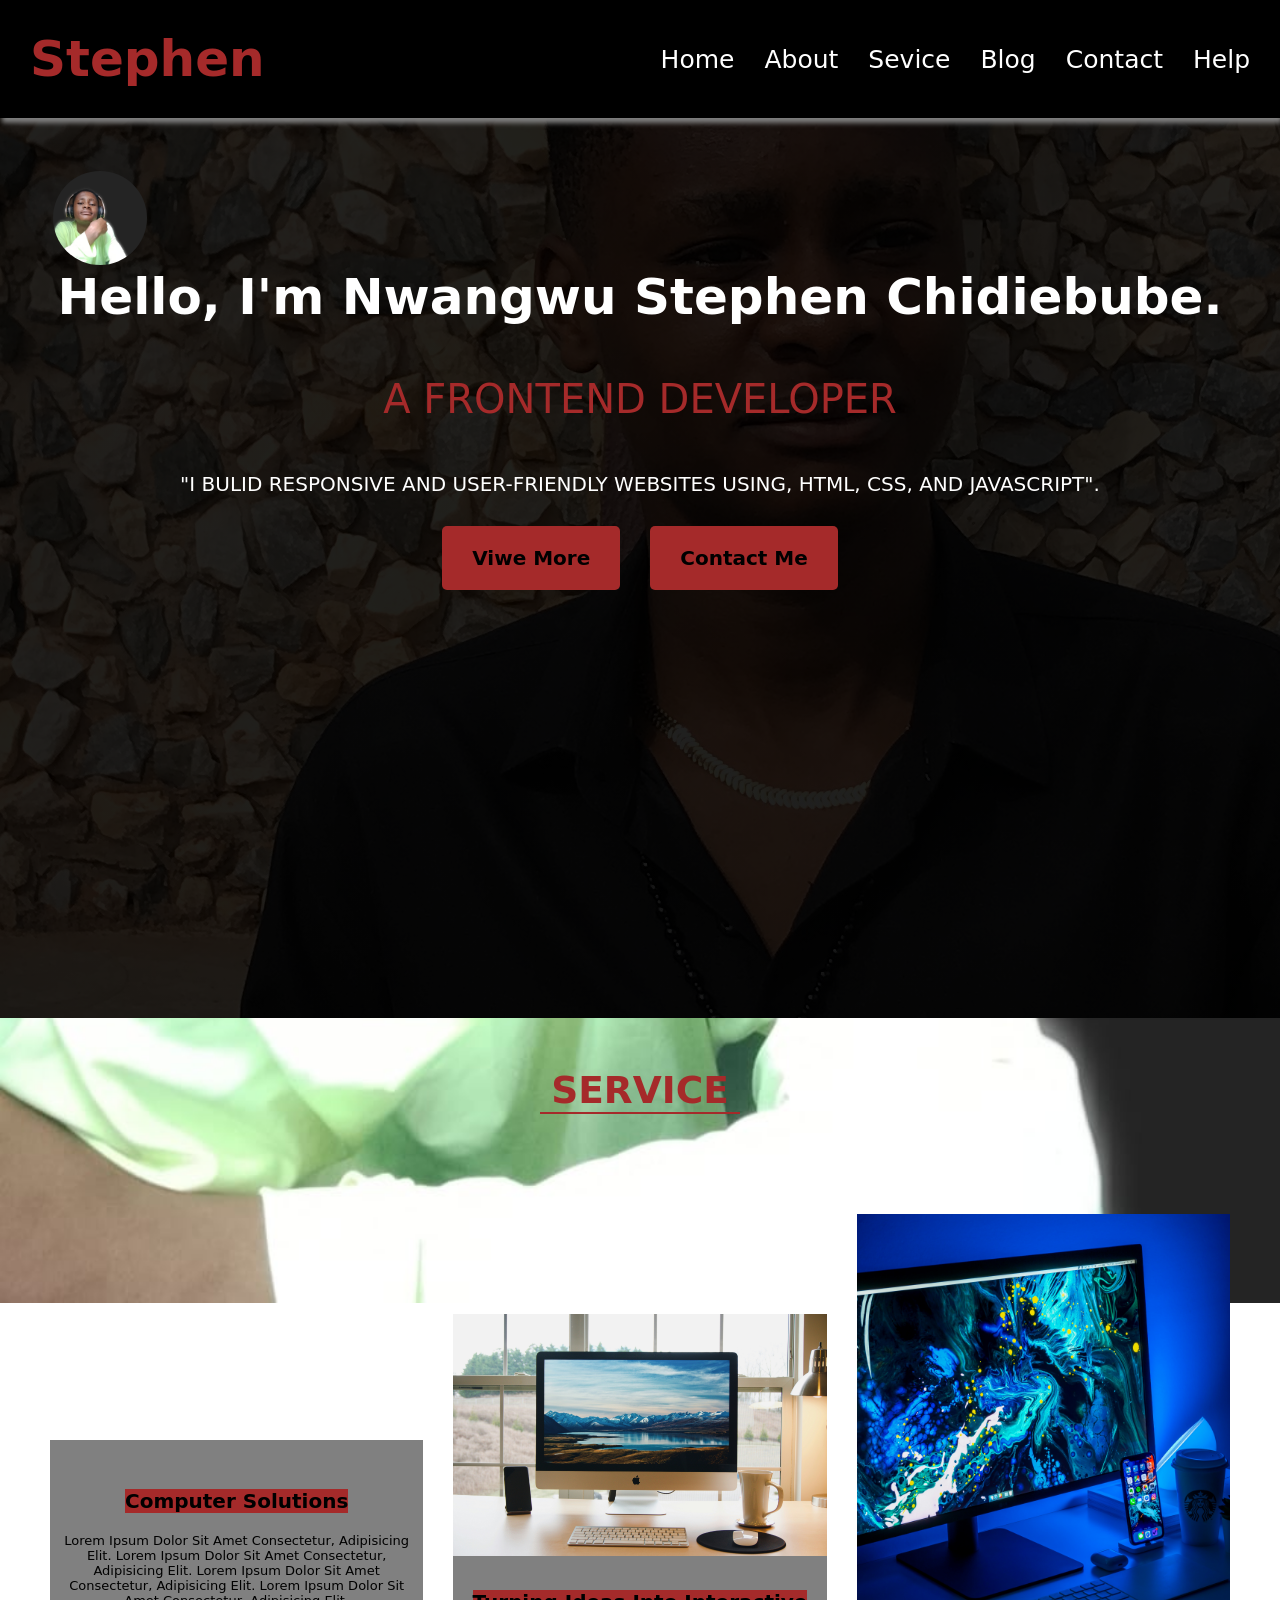
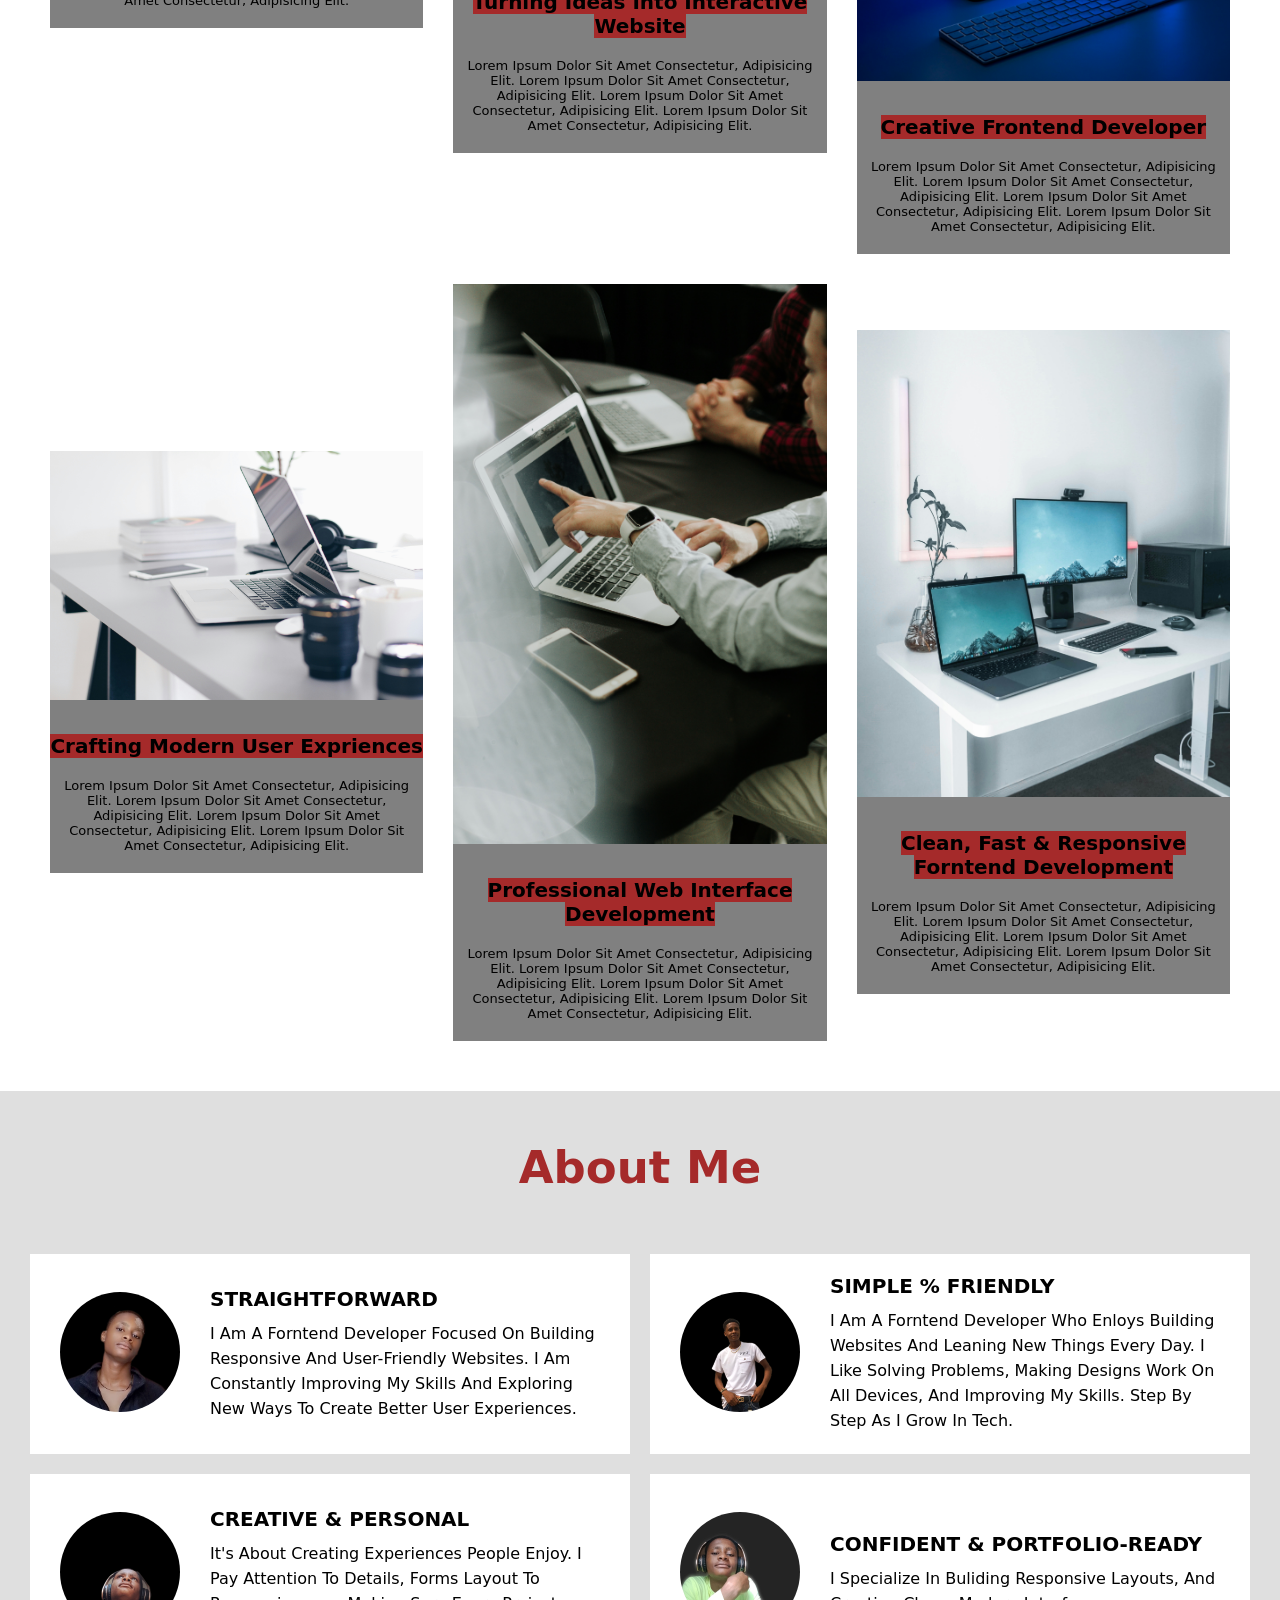
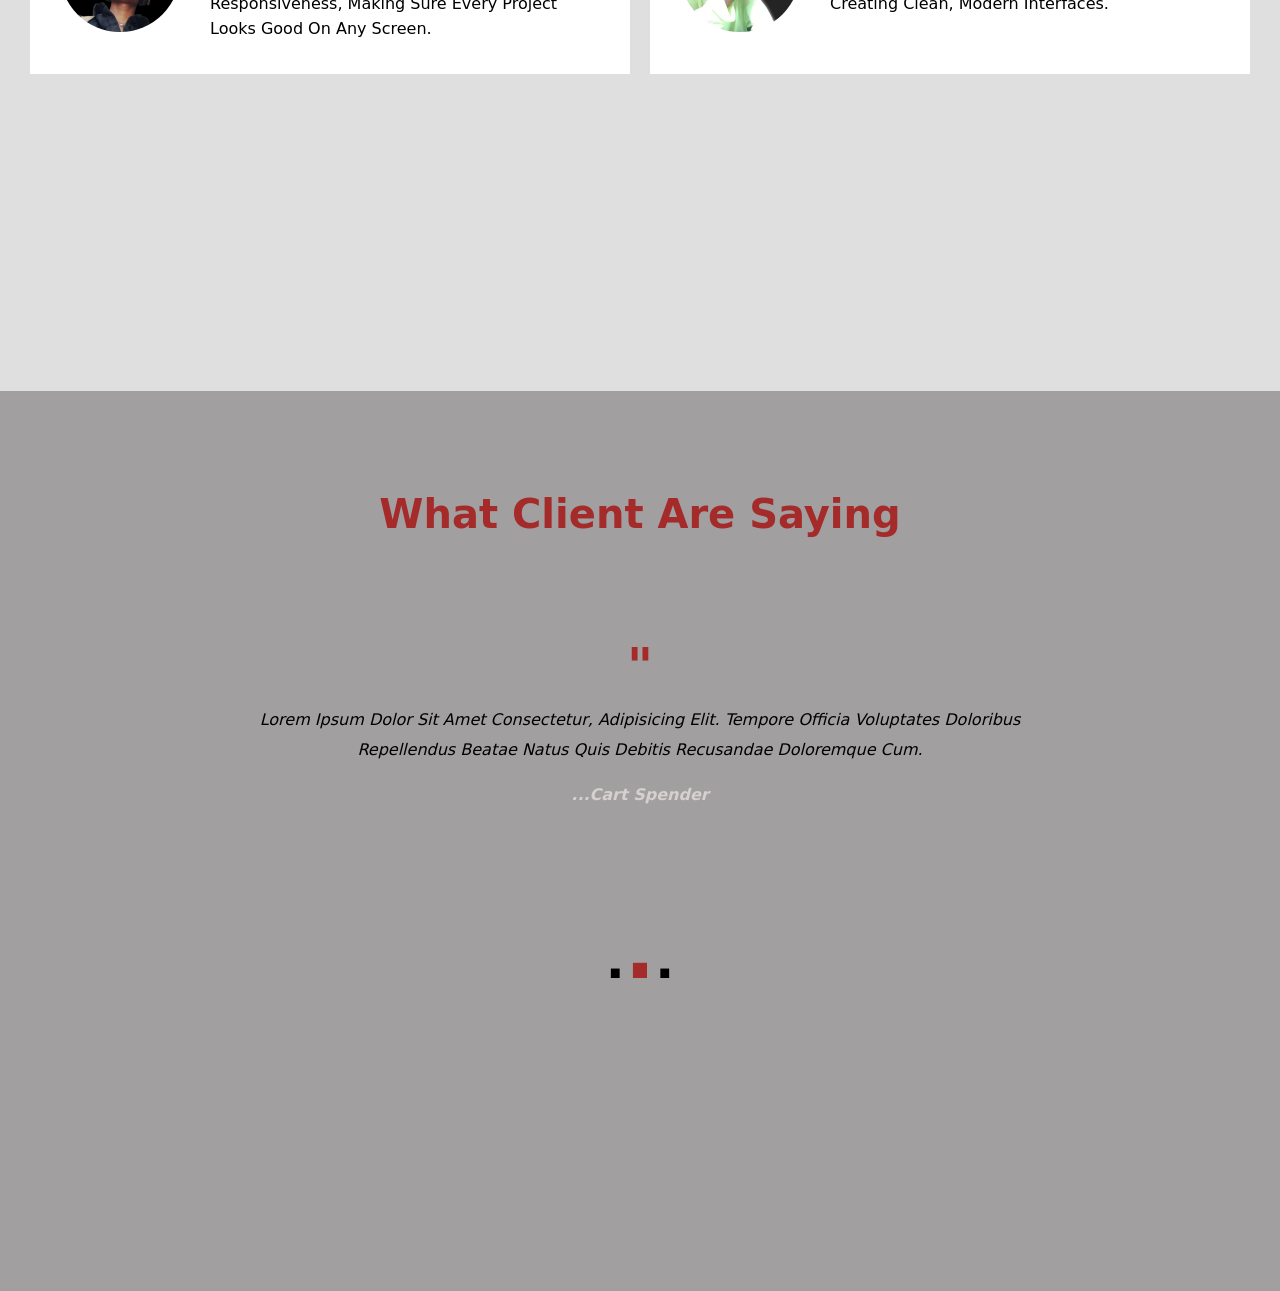
==== index.html @ 54bc444f "Add files via upload" ====
<!DOCTYPE html>
<html lang="en">

<head>
    <meta charset="UTF-8">
    <meta name="viewport" content="width=device-width, initial-scale=1.0">
    <title>My Portfolio</title>
    <link rel="stylesheet" href="style.css">
    <link rel="stylesheet" href="https://cdnjs.cloudflare.com/ajax/libs/font-awesome/7.0.1/css/all.min.css" />
    <link rel="shortcut icon" href="files/pierre-bamin-YL3C6L_7lQQ-unsplash.jpg" type="image/x-icon">
</head>

<body>
    <header class="header">
        <div>
            <h1>stephen</h1>
        </div>

        <nav>
            <ul>
                <li>
                    <a href="#">home</a>
                </li>
                <li>
                    <a href="#">about</a>
                </li>
                <li>
                    <a href="#">sevice</a>
                </li>
                <li>
                    <a href="#">blog</a>
                </li>
                <li>
                    <a href="#">contact</a>
                </li>
                <li>
                    <a href="#">help</a>
                </li>
            </ul>
        </nav>
        <button class="menu"><a href="#">&#9776;</a></button>
    </header>

    <section class="top-page">
        <div class="about">
            <div class="circle">
                <img src="files/my picture.jpeg" alt="">
            </div>
            <h1>hello, i'm nwangwu stephen chidiebube.</h1>
            <h2>a frontend developer</h2>
            <p>"i bulid responsive and user-friendly websites using,
                html, css, and javascript".
            </p>
            <div class="viwes">
                <div>
                    <a href="#">viwe more</a>
                </div>

                <div>
                    <a href="#">contact me</a>
                </div>
            </div>
        </div>
    </section>

    <section class="service">
        <div class="service-head">
            <h2>service</h2>
            <div class="hor"></div>
        </div>

        <div class="service-details">
            <div class="full-details">
                <div>
                    <img src="files/computer-1.jpg" alt="">
                </div>

                <div class="bnt">
                    <div class="service-text">
                        <div>
                            <h1>
                                <mark>computer solutions</mark>
                            </h1>
                            <p>Lorem ipsum dolor sit amet consectetur, adipisicing elit.
                                Lorem ipsum dolor sit amet consectetur, adipisicing elit.
                                Lorem ipsum dolor sit amet consectetur, adipisicing elit.
                                Lorem ipsum dolor sit amet consectetur, adipisicing elit.
                            </p>
                        </div>
                    </div>
                </div>
            </div>


            <div class="full-details">
                <div>
                    <img src="files/computer-2.jpg" alt="">
                </div>

                <div class="bnt">
                    <div class="service-text">
                        <div>
                            <h1>
                                <mark>turning ideas into interactive website</mark>
                            </h1>
                            <p>Lorem ipsum dolor sit amet consectetur, adipisicing elit.
                                Lorem ipsum dolor sit amet consectetur, adipisicing elit.
                                Lorem ipsum dolor sit amet consectetur, adipisicing elit.
                                Lorem ipsum dolor sit amet consectetur, adipisicing elit.
                            </p>
                        </div>
                    </div>
                </div>
            </div>

            <div class="full-details">
                <div>
                    <img src="files/computer-3.jpg" alt="">
                </div>

                <div class="bnt">

                    <div class="service-text">
                        <div>
                            <h1>
                                <mark>creative frontend developer</mark>
                            </h1>
                            <p>Lorem ipsum dolor sit amet consectetur, adipisicing elit.
                                Lorem ipsum dolor sit amet consectetur, adipisicing elit.
                                Lorem ipsum dolor sit amet consectetur, adipisicing elit.
                                Lorem ipsum dolor sit amet consectetur, adipisicing elit.
                            </p>
                        </div>
                    </div>
                </div>
            </div>

            <div class="full-details">
                <div>
                    <img src="files/computer-4.jpg" alt="">
                </div>

                <div class="bnt">

                    <div class="service-text">
                        <div>
                            <h1>
                                <mark>crafting modern user expriences</mark>
                            </h1>
                            <p>Lorem ipsum dolor sit amet consectetur, adipisicing elit.
                                Lorem ipsum dolor sit amet consectetur, adipisicing elit.
                                Lorem ipsum dolor sit amet consectetur, adipisicing elit.
                                Lorem ipsum dolor sit amet consectetur, adipisicing elit.
                            </p>
                        </div>
                    </div>
                </div>
            </div>

            <div class="full-details">
                <div>
                    <img src="files/computer-5.jpg" alt="">
                </div>

                <div class="bnt">

                    <div class="service-text">
                        <div>
                            <h1>
                                <mark>professional web interface development</mark>
                            </h1>
                            <p>Lorem ipsum dolor sit amet consectetur, adipisicing elit.
                                Lorem ipsum dolor sit amet consectetur, adipisicing elit.
                                Lorem ipsum dolor sit amet consectetur, adipisicing elit.
                                Lorem ipsum dolor sit amet consectetur, adipisicing elit.
                            </p>
                        </div>
                    </div>
                </div>
            </div>

            <div class="full-details">
                <div>
                    <img src="files/computer-6.jpg" alt="">
                </div>

                <div class="bnt">

                    <div class="service-text">
                        <div>
                            <h1>
                                <mark>clean, fast & responsive forntend development</mark>
                            </h1>
                            <p>Lorem ipsum dolor sit amet consectetur, adipisicing elit.
                                Lorem ipsum dolor sit amet consectetur, adipisicing elit.
                                Lorem ipsum dolor sit amet consectetur, adipisicing elit.
                                Lorem ipsum dolor sit amet consectetur, adipisicing elit.
                            </p>
                        </div>
                    </div>
                </div>
            </div>




        </div>
    </section>

    <section class="about-me">
        <div class="abouts">
            <h1>about me</h1>
        </div>

        <div class="ab">
            <div class="item">
                <div>
                    <img src="files/1.jpeg" alt="">
                </div>

                <div>
                    <h1>straightforward</h1>
                    <p>
                        i am a forntend developer focused on building responsive and
                        user-friendly websites. i am constantly improving my skills and
                        exploring new ways to create better user experiences.
                    </p>
                </div>
            </div>
            <div class="item">
                <div>
                    <img src="files/2.jpeg" alt="">
                </div>

                <div>
                    <h1>simple % friendly</h1>
                    <p>
                        i am a forntend developer who enloys building websites and
                        leaning new things every day. i like solving problems, making
                        designs work on all devices, and improving my skills.
                        step by step as i grow in tech.
                    </p>
                </div>
            </div>

            <div class="item">
                <div>
                    <img src="files/3.jpeg" alt="">
                </div>

                <div>
                    <h1>creative & personal</h1>
                    <p>
                        it's about creating experiences people enjoy.
                        i pay attention to details, forms layout to
                        responsiveness, making sure every project looks
                        good on any screen.
                    </p>
                </div>
            </div>
            <div class="item">
                <div>
                    <img src="files/my picture.jpeg" alt="">
                </div>

                <div>
                    <h1>confident & portfolio-ready</h1>
                    <p>
                        i specialize in buliding responsive layouts, and creating clean,
                        modern interfaces.
                    </p>
                </div>
            </div>
        </div>
    </section>

    <section class="client">
        <div class="client-details">
            <h1>what client are saying</h1>
            <h2>"</h2>
            <p>
                <i>Lorem ipsum dolor sit amet consectetur, adipisicing elit. Tempore officia voluptates doloribus <br>
                    repellendus beatae natus quis debitis recusandae doloremque cum.</i>
            </p>
            <h4>
                <i>...cart spender</i>
            </h4>
            <h5>.<span>.</span>.</h5>
        </div>
    </section>



</body>

</html>
---- style.css ----
* {
    padding: 0;
    margin: 0;
    box-sizing: border-box;
}

body {
    font-family: system-ui, -apple-system, BlinkMacSystemFont, 'Segoe UI', Roboto, Oxygen, Ubuntu, Cantarell, 'Open Sans', 'Helvetica Neue', sans-serif;
}

a {
    text-decoration: none;
}

.header {
    display: flex;
    justify-content: center;
    justify-content: space-between;
    align-items: center;
    padding: 30px;
    background-color: black;
    color: brown;
    box-shadow: 2px 5px 5px gray;
    position: sticky;
    top: 0;
    left: 0;
    z-index: 1000;
}

.header h1 {
    font-size: 50px;
    text-transform: capitalize;
}

ul {
    list-style: none;
}

nav ul {
    display: flex;
    gap: 30px;
}

ul li a {
    color: white;
    font-size: 25px;
    text-transform: capitalize;
    transition: all 0.5s ease;
}

ul li a:hover {
    color: brown;
}

.menu a {
    color: white;
}

.menu {
    font-size: 30px;
    background-color: brown;
    border: none;
    padding: 10px 10px;
    border-radius: 10px;
    display: none;
}

@media (max-width: 1199px) {
    nav ul {
        display: none;
    }

    .menu {
        display: flex;
    }
}

/* main-section */
.top-page {
    background-image: linear-gradient(rgba(0, 0, 0, 0.87), rgba(0, 0, 0, 0.877)), url("files/IMG_4214.JPG");
    background-repeat: no-repeat;
    background-position: center;
    width: 100%;
    min-height: 100vh;
}

.about {
    color: white;
    text-transform: capitalize;
    text-align: center;
    padding: 50px;
}

.about img {
    width: 100%;
    height: 100%;
    border-radius: 50%;
    object-fit: cover;
    display: flex;
}

.circle {
    width: 100px;
    height: 100px;
    border-radius: 50%;
    padding: 3px;
    background: linear-gradient(45deg, brown);
}

.about h1 {
    font-size: 50px;
}

.about h2 {
    padding-top: 50px;
    font-size: 40px;
    font-weight: 500;
    color: brown;
    text-transform: uppercase;
}


.about p {
    padding-top: 50px;
    font-size: 20px;
    text-transform: uppercase;
}

.viwes {
    display: flex;
    justify-content: center;
    align-items: center;
    gap: 30px;
    padding-top: 50px;
    font-size: 20px;
}

.viwes a {
    color: black;
    background-color: brown;
    padding: 20px 30px;
    border-radius: 5px;
    transition: ease 0.5s;
    font-weight: 600;
}

.viwes a:hover {
    color: white;
    background-color: red;
    transform: scale(1);

}

@media (max-width: 600px) {
    .about h1 {
        font-size: 20px;
    }

    .about h2 {
        font-size: 20px;
    }

    .about p {
        font-size: 15px;
    }

    .viwes {
        display: grid;
        grid-template-columns: 1fr;
        gap: 50px;
    }
}

.service {
    width: 100%;
    min-height: 100vh;
    background-image: linear-gradient(rgba(0, 0, 0, 0.904), rgba(0, 0, 0, 0.925)), url("files/my\ picture.jpeg");
    background-repeat: no-repeat;
    background-position: center;
    background-size: cover;
    background-attachment: fixed;
}

.service-head {
    text-align: center;
    padding: 50px;
    text-transform: uppercase;
    color: brown;
    font-size: 25px;
}

.hor {
    border-bottom: 2px solid brown;
    width: 200px;
    margin: 0 auto;
}

.service-details {
    width: 100%;
    height: 100%;
    display: grid;
    grid-template-columns: repeat(3, 1fr);
    justify-content: center;
    align-items: center;
    gap: 30px;
    padding: 50px;
}

.service-details img {
    width: 100%;
}

.full-details {
    background-color: gray;
}

.bnt p {
    margin-top: 20px;
}

.service-text {
    text-align: center;
}

mark {
    background-color: brown;
}

.service-text h1 {
    font-size: 20px;
    text-transform: capitalize;
    padding-top: 30px;
}

.service-text p {
    padding-bottom: 20px;
    font-size: 13px;
    text-transform: capitalize;
}

@media (max-width: 1199px) {
    .service-details {
        display: grid;
        grid-template-columns: repeat(1, 1fr);
    }

    .service-text h1 {
        font-size: 20px;
    }

    .service-text p {
        font-size: 14px;
    }
}

@media (max-width: 600px) {
    .service-text h1 {
        font-size: 20px;
    }

    .service-text p {
        font-size: 11px;
        font-weight: 600;
    }
}

.about-me {
    width: 100%;
    min-height: 100vh;
    background-color: rgb(223, 223, 223);
}

.abouts {
    text-align: center;
    color: brown;
    text-transform: capitalize;
    padding: 30px;
    padding-top: 50px;
    font-size: 30px;
}

.ab {
    display: grid;
    grid-template-columns: 1fr 1fr;
    gap: 20px;
    padding: 30px;
}

.item {
    background-color: white;
    width: 100%;
    height: 200px;
    display: flex;
    align-items: center;
    gap: 30px;
    padding: 30px;
}

.item img {
    width: 120px;
    height: 120px;
    border-radius: 50%;
    object-fit: cover;
}

.item p {
    line-height: 25px;
    text-transform: capitalize;
}

.item h1 {
    font-size: 20px;
    text-transform: uppercase;
    margin-bottom: 10px;
}

@media (max-width: 1199px) {
    .ab {
        display: grid;
        grid-template-columns: 1fr;
    }
}

@media (max-width: 600px) {
    .item {
        display: grid;
        grid-template-columns: 1fr;
        gap: 5px;
        height: 400px;
    }

    .item img {
        width: 90px;
        height: 90px;
        border-radius: 50%;
    }

    .item h1 {
        font-size: 17px;
    }
}

.client {
    width: 100%;
    min-height: 100vh;
    background-color: rgb(161, 159, 159);
}

.client-details {
    text-align: center;
    padding: 100px;
    text-transform: capitalize;
}

.client-details h1 {
    margin-bottom: 100px;
    color: brown;
    font-size: 40px;
}


.client-details h2 {
    margin-bottom: 10px;
    font-size: 50px;
    color: brown;
}

.client-details p {
    line-height: 30px;
    margin-bottom: 20px;
}

.client-details h4 {
    color: rgb(214, 208, 208);
    margin-bottom: 100px;
}

.client-details h5 {
    font-size: 50px;
}

.client-details span {
    font-size: 80px;
    color: brown;
}

@media (max-width: 600px) {
    .client-details h1 {
        font-size: 25px;
    }

    .client-details p {
        line-height: 20px;
        font-size: 18px;
    }
}
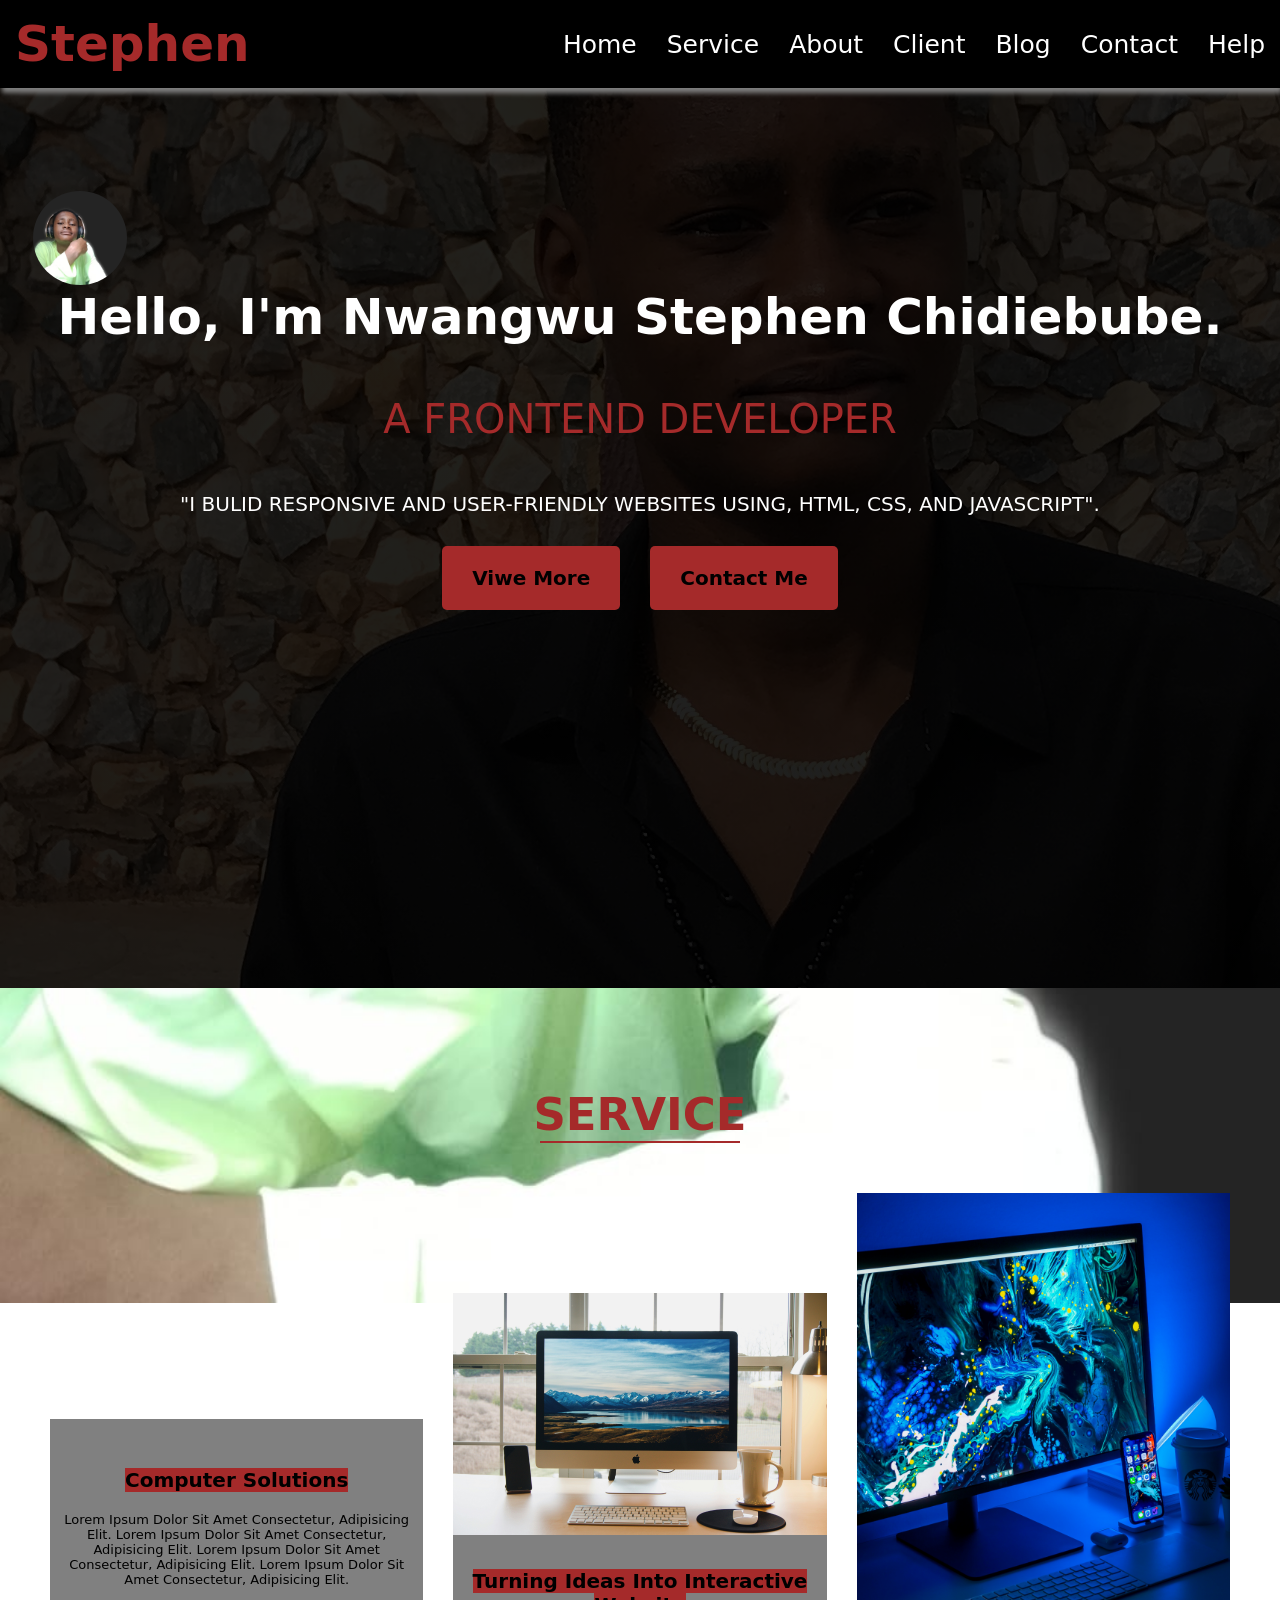
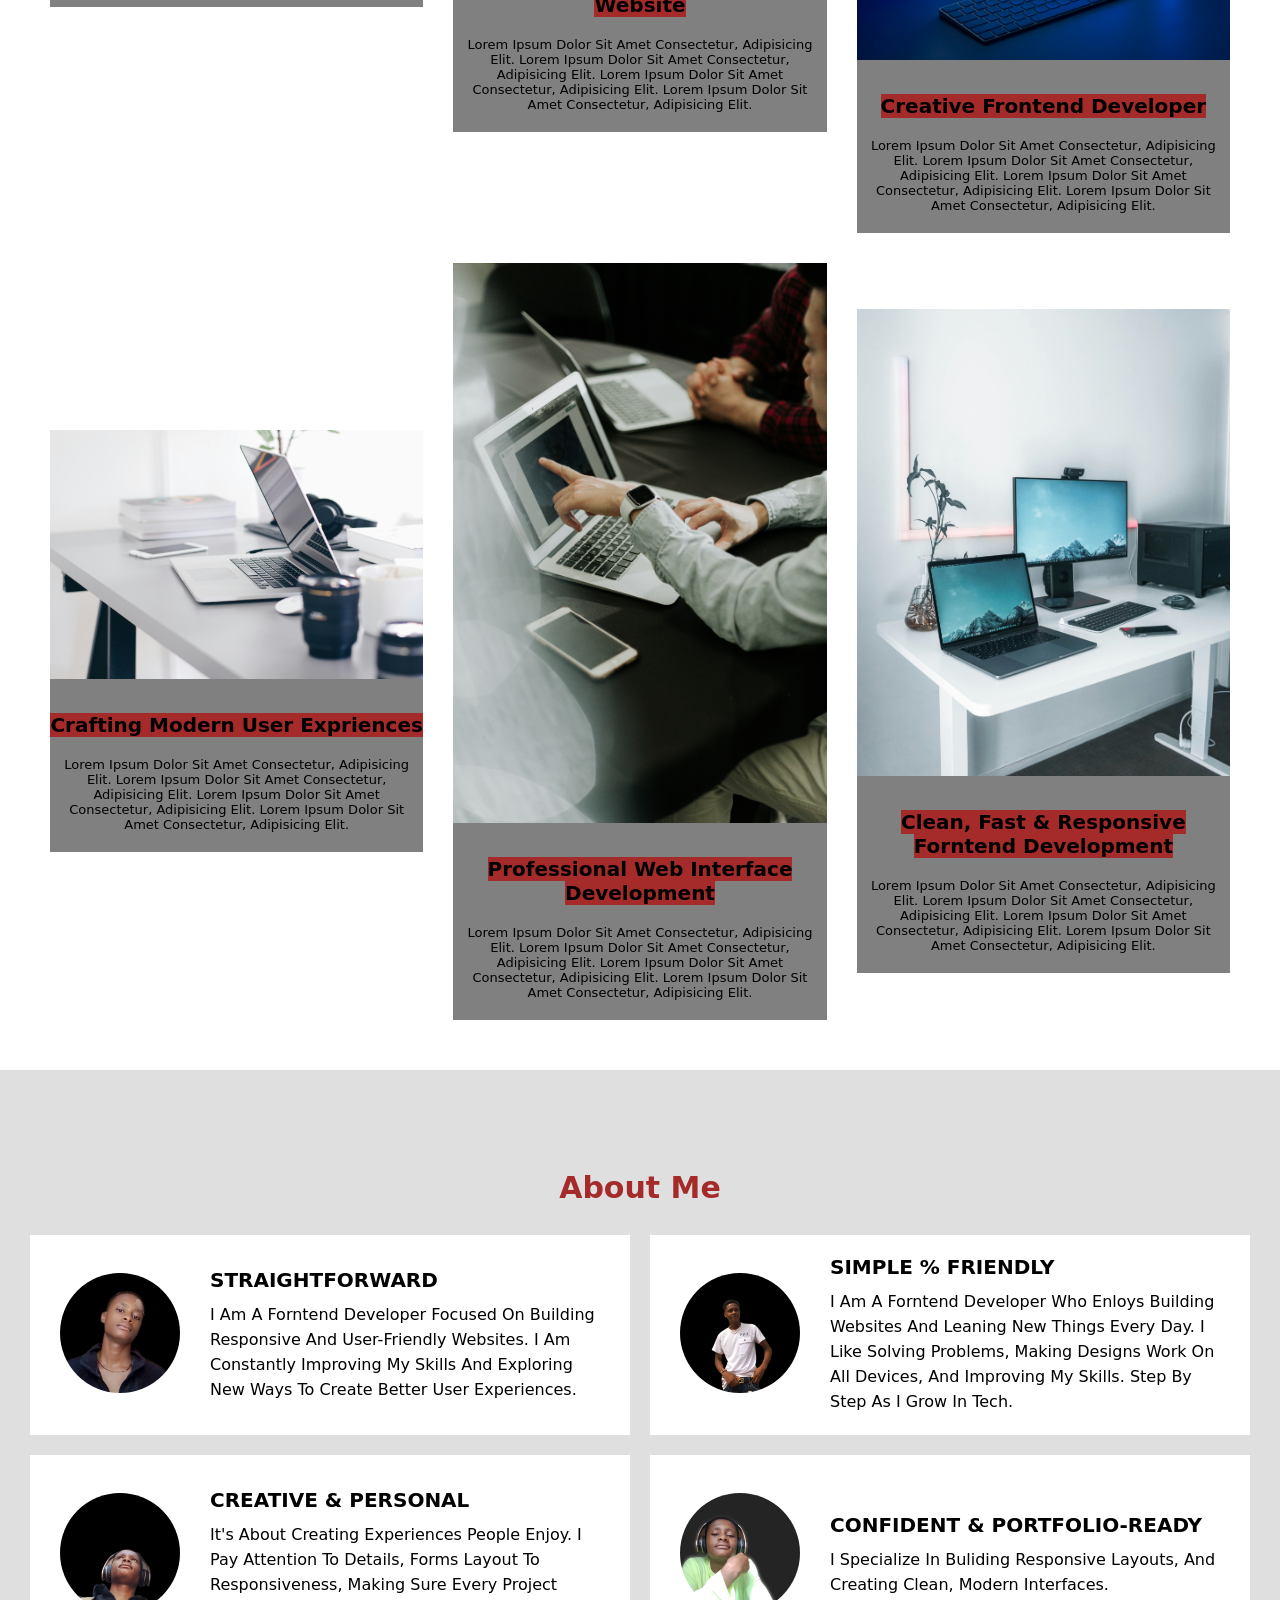
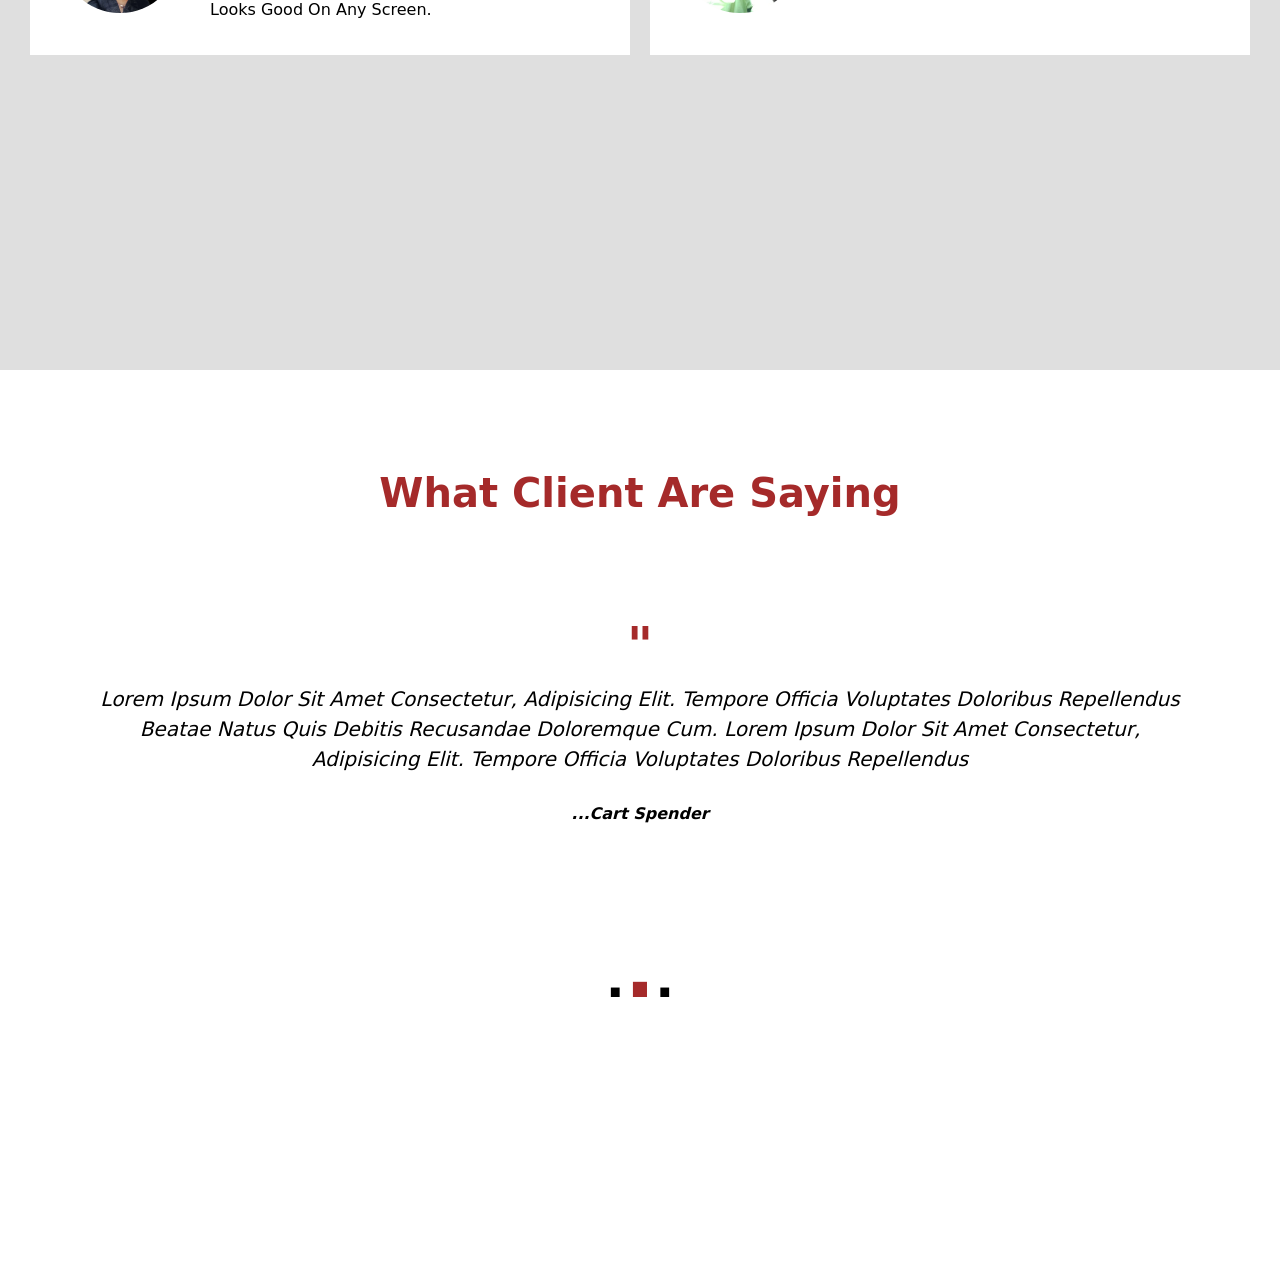
==== commit 31d0f885: "Add files via upload" ====
--- a/index.html
+++ b/index.html
@@ -19,13 +19,16 @@
         <nav>
             <ul>
                 <li>
-                    <a href="#">home</a>
-                </li>
-                <li>
-                    <a href="#">about</a>
-                </li>
-                <li>
-                    <a href="#">sevice</a>
+                    <a href="#home">home</a>
+                </li>
+                 <li>
+                    <a href="#service">service</a>
+                </li>
+                <li>
+                    <a href="#about">about</a>
+                </li>
+                 <li>
+                    <a href="#client">client</a>
                 </li>
                 <li>
                     <a href="#">blog</a>
@@ -41,7 +44,7 @@
         <button class="menu"><a href="#">&#9776;</a></button>
     </header>
 
-    <section class="top-page">
+    <section class="top-page" id="home">
         <div class="about">
             <div class="circle">
                 <img src="files/my picture.jpeg" alt="">
@@ -63,7 +66,7 @@
         </div>
     </section>
 
-    <section class="service">
+    <section class="service" id="service">
         <div class="service-head">
             <h2>service</h2>
             <div class="hor"></div>
@@ -207,7 +210,7 @@
         </div>
     </section>
 
-    <section class="about-me">
+    <section class="about-me" id="about">
         <div class="abouts">
             <h1>about me</h1>
         </div>
@@ -274,13 +277,14 @@
         </div>
     </section>
 
-    <section class="client">
+    <section class="client" id="client">
         <div class="client-details">
             <h1>what client are saying</h1>
             <h2>"</h2>
             <p>
-                <i>Lorem ipsum dolor sit amet consectetur, adipisicing elit. Tempore officia voluptates doloribus <br>
-                    repellendus beatae natus quis debitis recusandae doloremque cum.</i>
+                <i>Lorem ipsum dolor sit amet consectetur, adipisicing elit. Tempore officia voluptates doloribus repellendus beatae natus quis debitis recusandae doloremque cum.
+                    Lorem ipsum dolor sit amet consectetur, adipisicing elit. Tempore officia voluptates doloribus repellendus
+                </i>
             </p>
             <h4>
                 <i>...cart spender</i>
--- a/style.css
+++ b/style.css
@@ -8,6 +8,9 @@
     font-family: system-ui, -apple-system, BlinkMacSystemFont, 'Segoe UI', Roboto, Oxygen, Ubuntu, Cantarell, 'Open Sans', 'Helvetica Neue', sans-serif;
 }
 
+html{
+    scroll-behavior: smooth;
+}
 a {
     text-decoration: none;
 }
@@ -17,7 +20,7 @@
     justify-content: center;
     justify-content: space-between;
     align-items: center;
-    padding: 30px;
+    padding: 15px;
     background-color: black;
     color: brown;
     box-shadow: 2px 5px 5px gray;
@@ -75,6 +78,21 @@
     }
 }
 
+@media (max-width: 600px) {
+    .header h1 {
+        font-size: 30px;
+        text-transform: capitalize;
+    }
+
+    .menu {
+        font-size: 10px;
+    }
+
+    .menu a {
+        font-size: 20px;
+    }
+}
+
 /* main-section */
 .top-page {
     background-image: linear-gradient(rgba(0, 0, 0, 0.87), rgba(0, 0, 0, 0.877)), url("files/IMG_4214.JPG");
@@ -88,7 +106,7 @@
     color: white;
     text-transform: capitalize;
     text-align: center;
-    padding: 50px;
+    padding-top: 100px;
 }
 
 .about img {
@@ -104,6 +122,7 @@
     height: 100px;
     border-radius: 50%;
     padding: 3px;
+    margin-left: 30px;
     background: linear-gradient(45deg, brown);
 }
 
@@ -140,14 +159,14 @@
     background-color: brown;
     padding: 20px 30px;
     border-radius: 5px;
-    transition: ease 0.5s;
+    transition: all 0.8s ease-in-out;
     font-weight: 600;
 }
 
 .viwes a:hover {
     color: white;
     background-color: red;
-    transform: scale(1);
+    transform: translateX(-4) scale(1);
 
 }
 
@@ -183,10 +202,10 @@
 
 .service-head {
     text-align: center;
-    padding: 50px;
+    padding-top: 100px;
     text-transform: uppercase;
     color: brown;
-    font-size: 25px;
+    font-size: 30px;
 }
 
 .hor {
@@ -212,6 +231,13 @@
 
 .full-details {
     background-color: gray;
+    transition: all 0.8s ease-in-out;
+}
+
+
+.full-details:hover {
+    transform: translateY(-4) scale(1);
+    box-shadow: 0 0 20px rgb(185, 184, 184);
 }
 
 .bnt p {
@@ -274,9 +300,8 @@
     text-align: center;
     color: brown;
     text-transform: capitalize;
-    padding: 30px;
-    padding-top: 50px;
-    font-size: 30px;
+    padding-top: 100px;
+    font-size: 20px;
 }
 
 .ab {
@@ -294,6 +319,12 @@
     align-items: center;
     gap: 30px;
     padding: 30px;
+    transition: all 0.8s ease-in-out;
+}
+
+.item:hover{
+    transform: translateX(-5);
+    box-shadow: 0 0 30px rgb(34, 33, 33);
 }
 
 .item img {
@@ -343,7 +374,7 @@
 .client {
     width: 100%;
     min-height: 100vh;
-    background-color: rgb(161, 159, 159);
+    background-color: white;
 }
 
 .client-details {
@@ -367,11 +398,11 @@
 
 .client-details p {
     line-height: 30px;
-    margin-bottom: 20px;
+    margin-bottom: 30px;
+    font-size: 20px;
 }
 
 .client-details h4 {
-    color: rgb(214, 208, 208);
     margin-bottom: 100px;
 }
 
@@ -386,11 +417,11 @@
 
 @media (max-width: 600px) {
     .client-details h1 {
-        font-size: 25px;
+        font-size: 30px;
     }
 
     .client-details p {
         line-height: 20px;
-        font-size: 18px;
+        font-size: 15px;
     }
 }
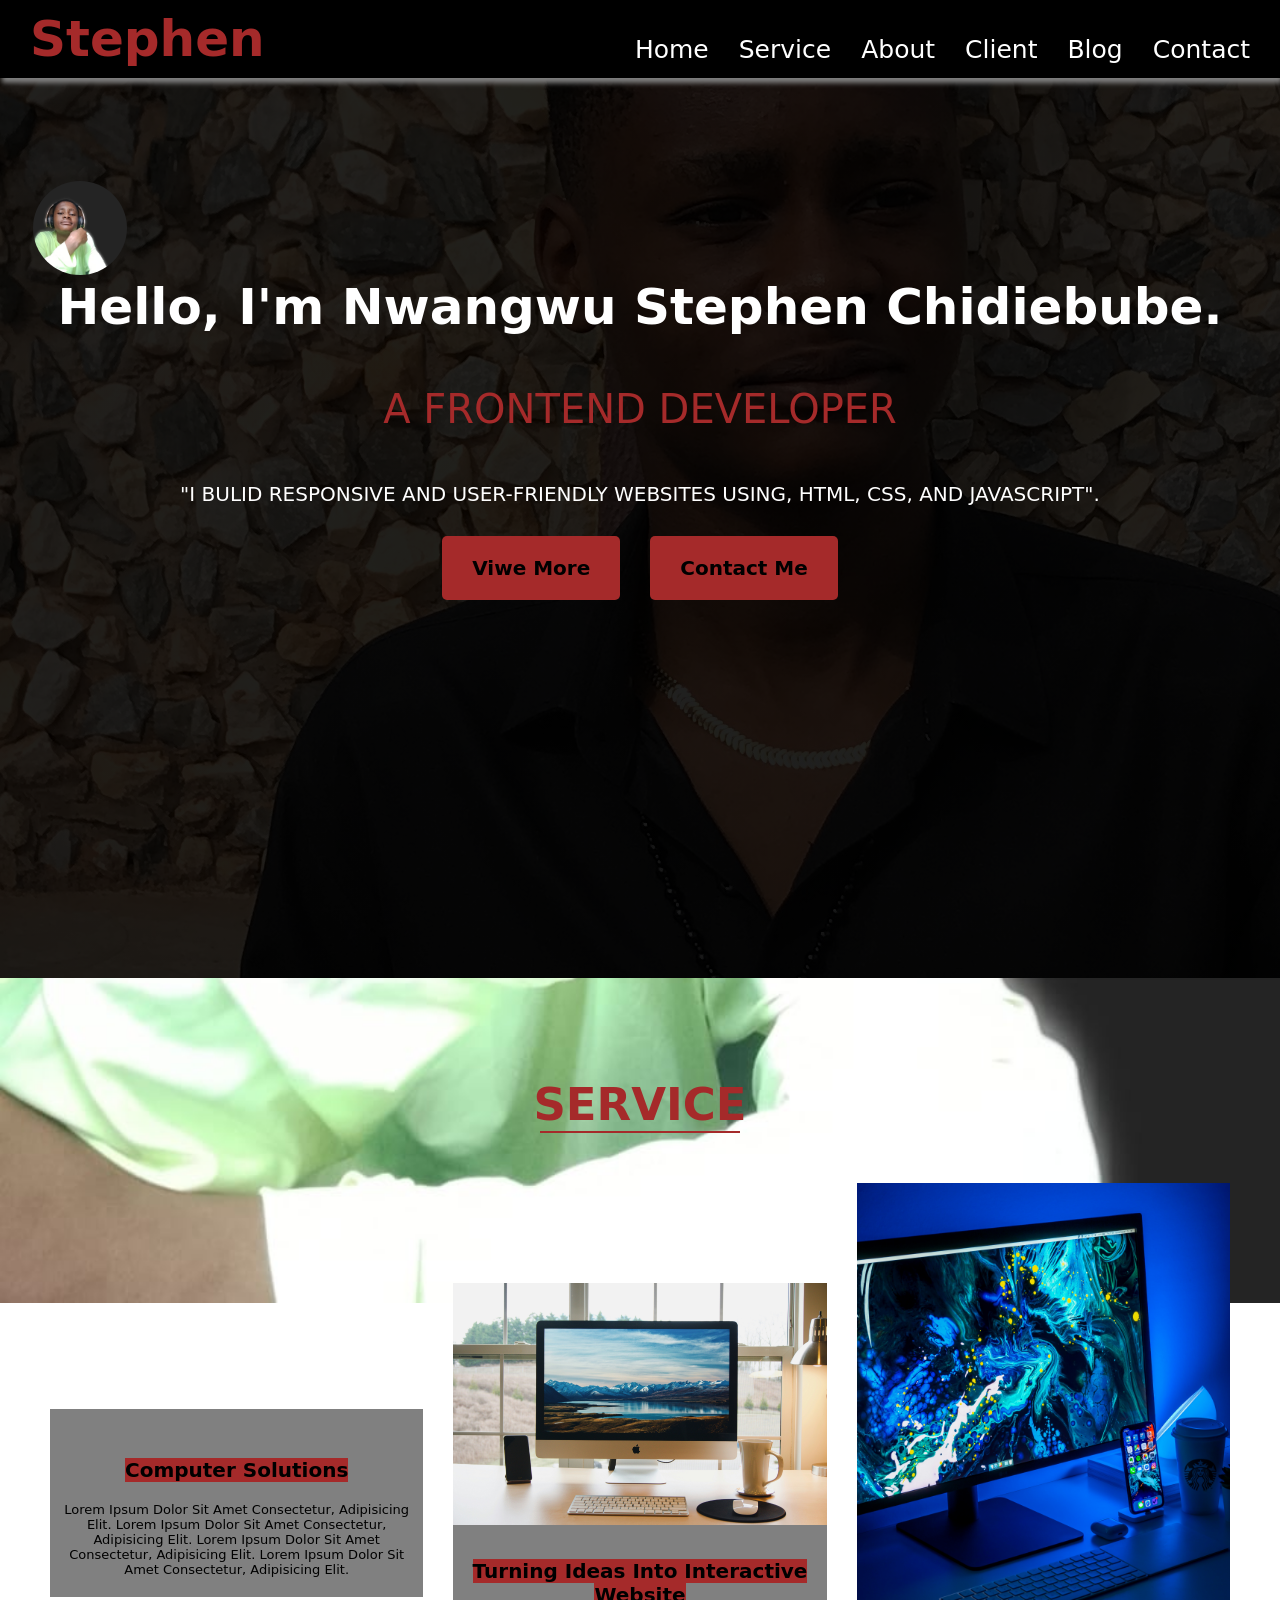
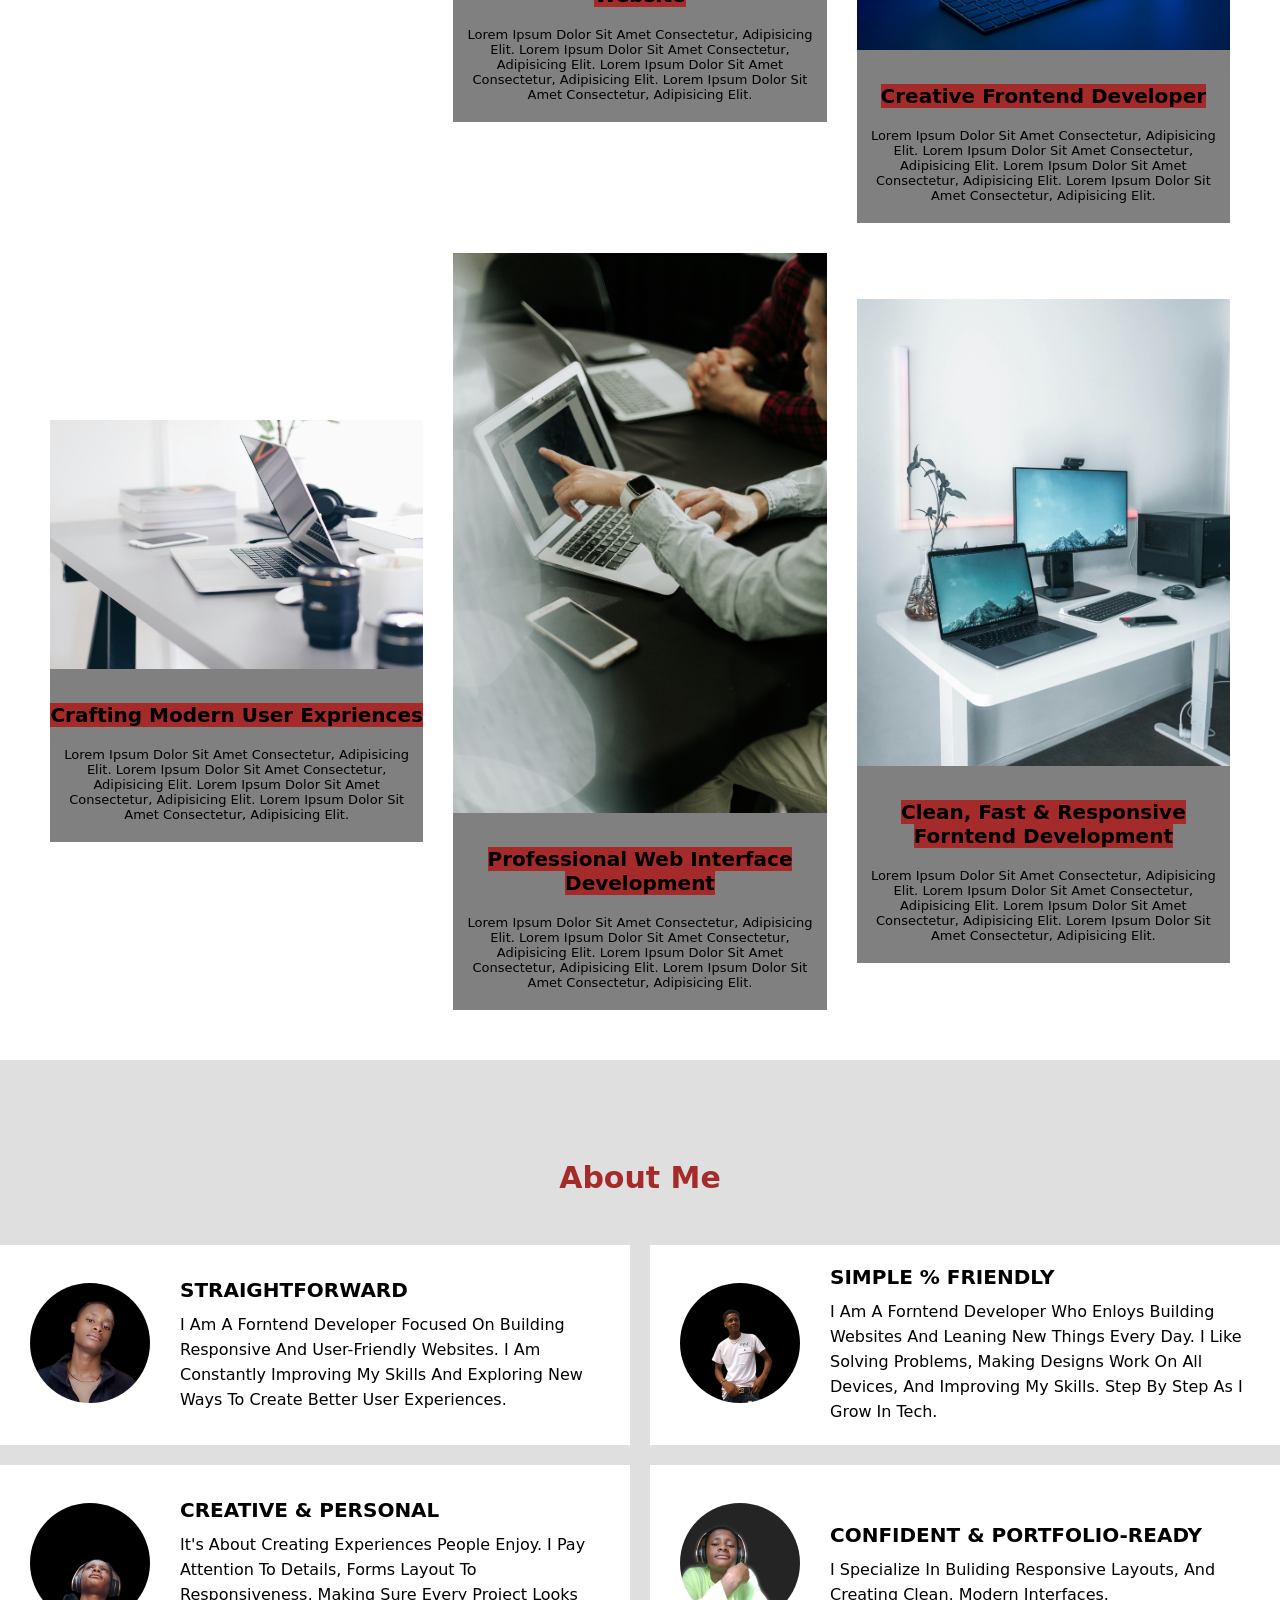
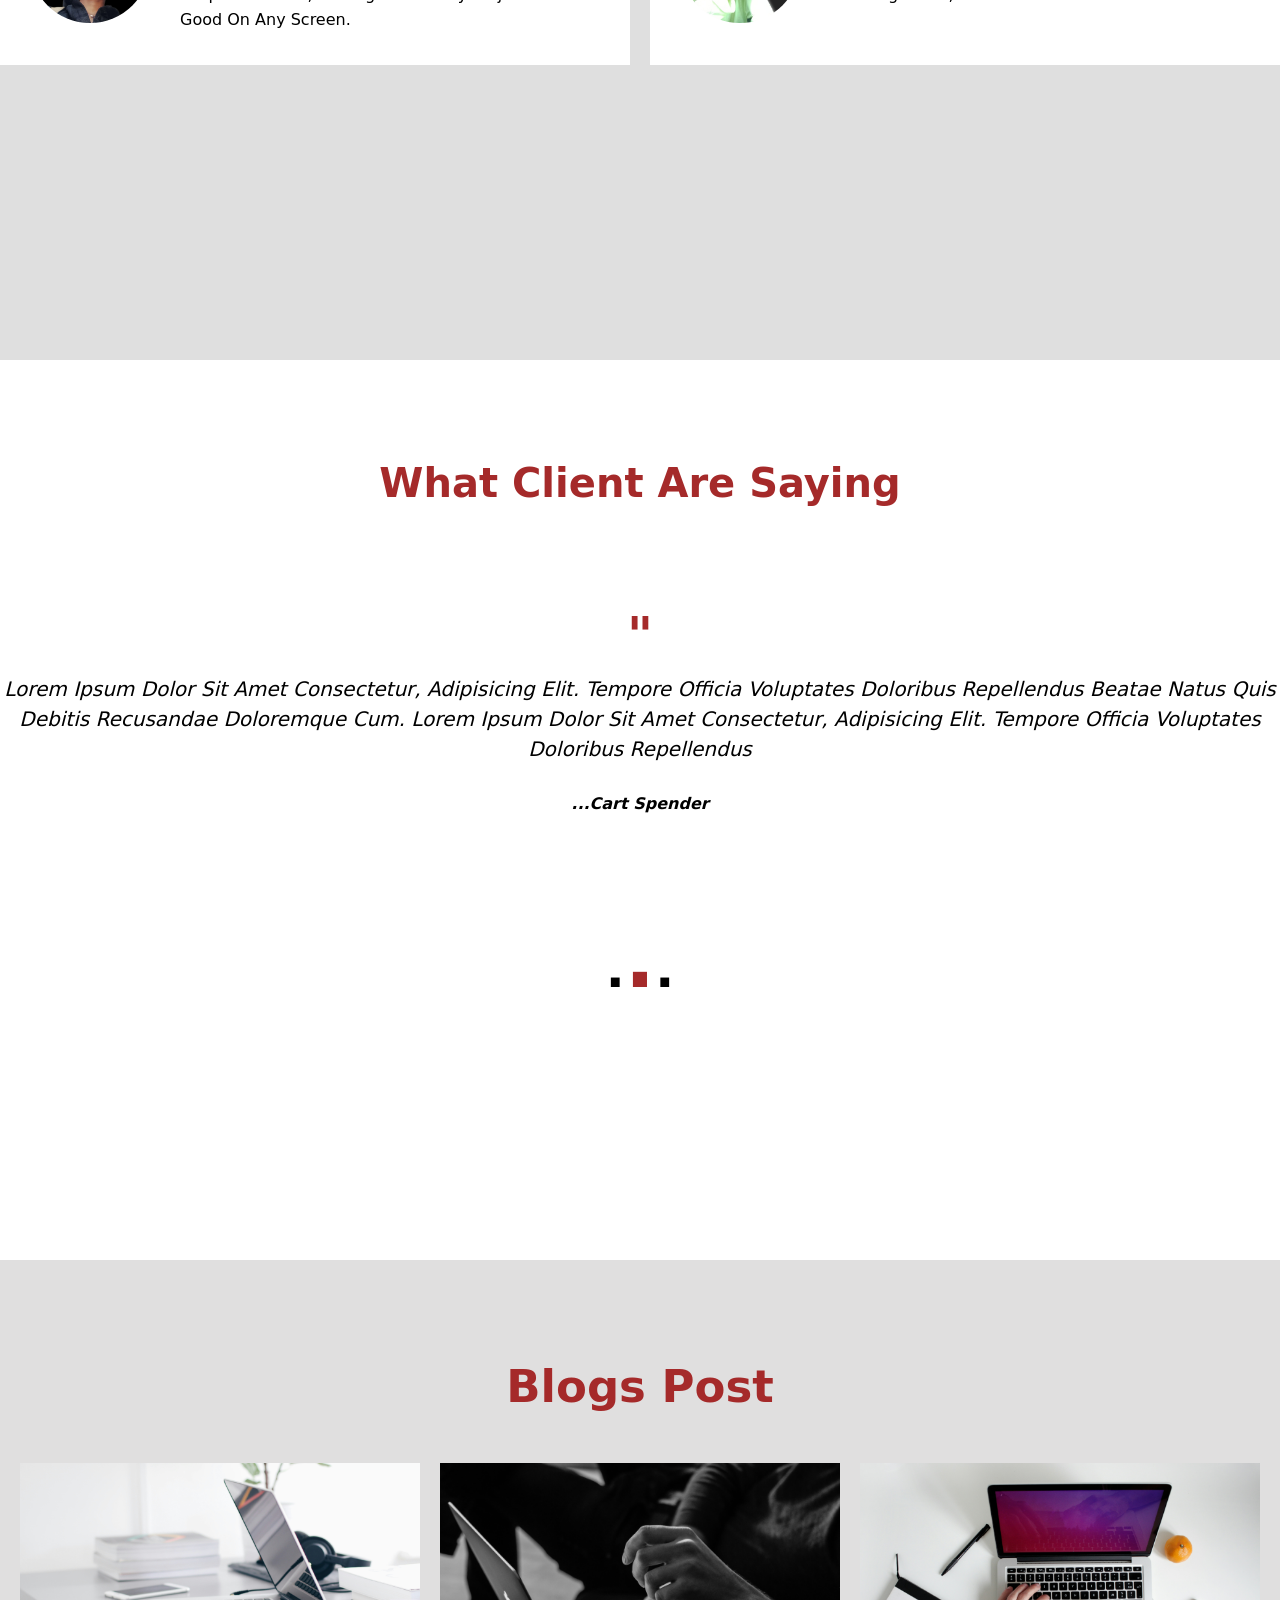
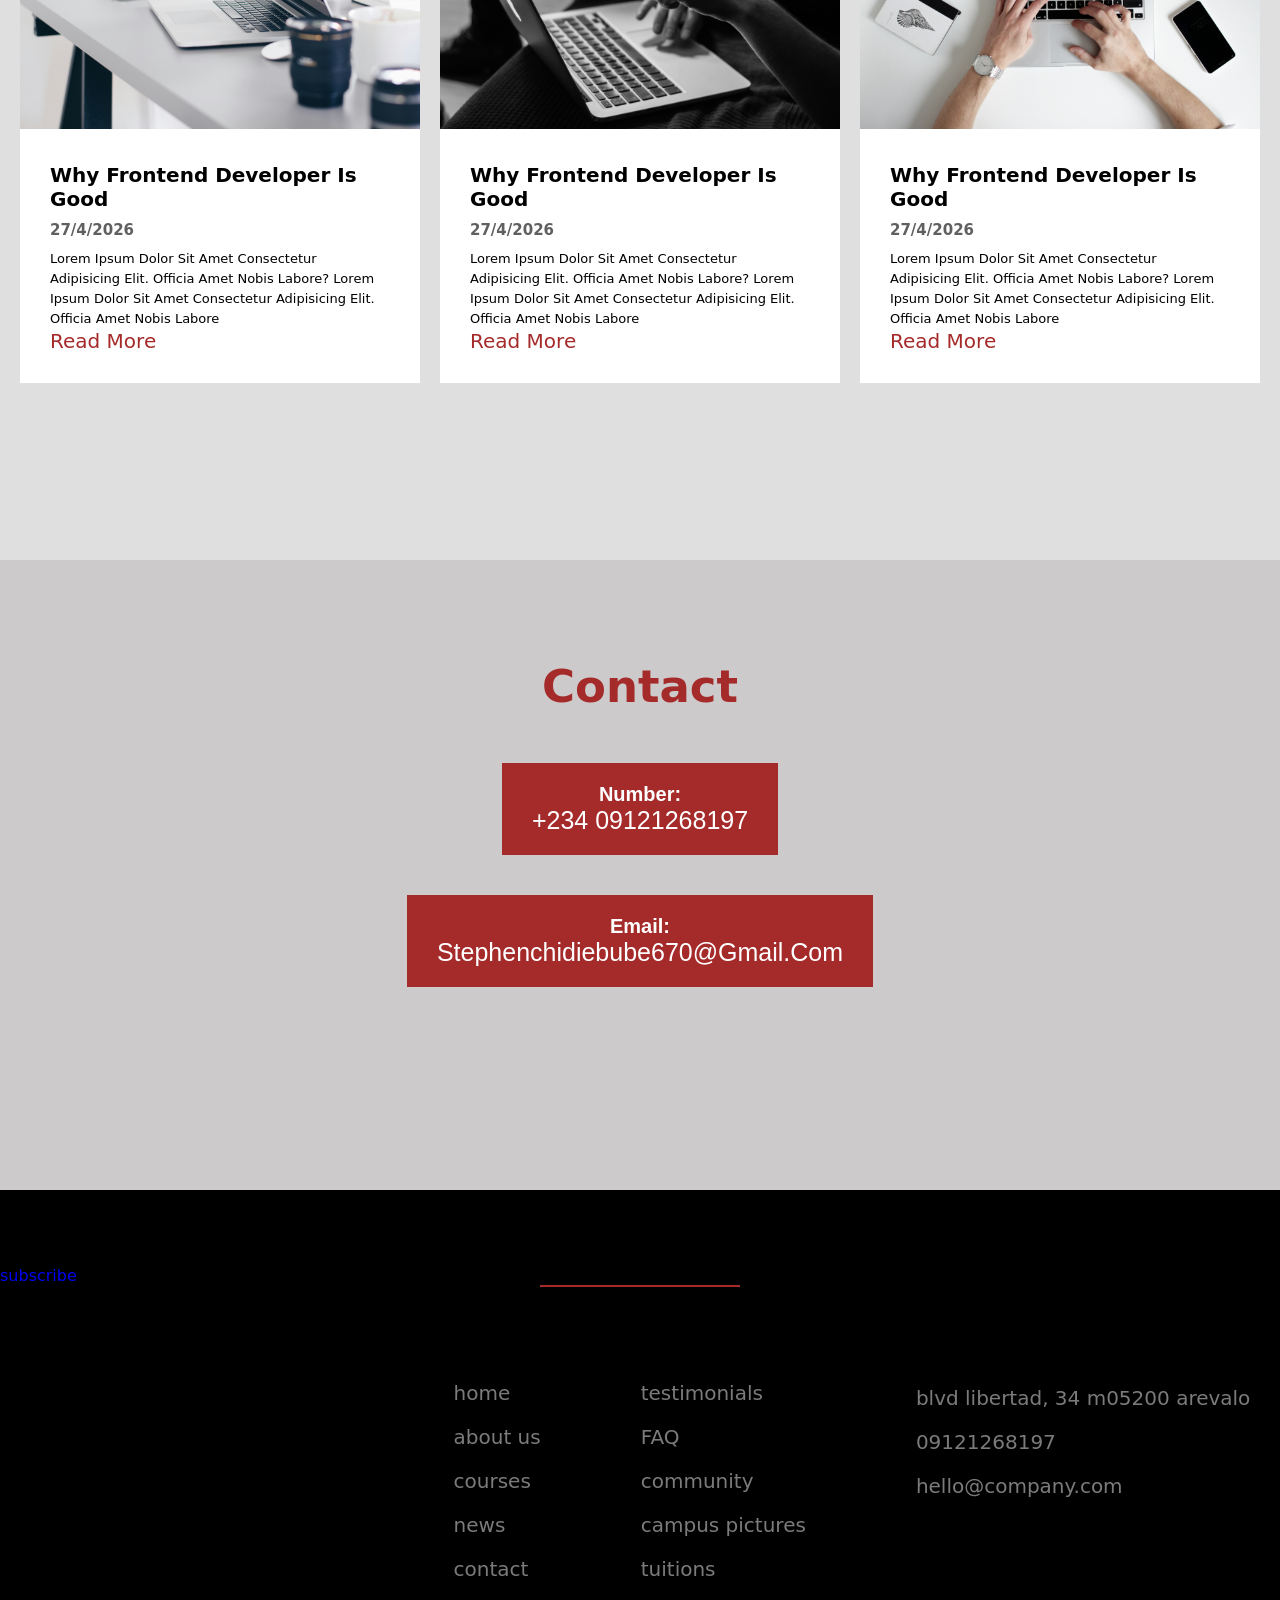
==== commit 0013d39d: "Add files via upload" ====
--- a/index.html
+++ b/index.html
@@ -21,23 +21,20 @@
                 <li>
                     <a href="#home">home</a>
                 </li>
-                 <li>
+                <li>
                     <a href="#service">service</a>
                 </li>
                 <li>
                     <a href="#about">about</a>
                 </li>
-                 <li>
+                <li>
                     <a href="#client">client</a>
                 </li>
                 <li>
-                    <a href="#">blog</a>
+                    <a href="#blog">blog</a>
                 </li>
                 <li>
-                    <a href="#">contact</a>
-                </li>
-                <li>
-                    <a href="#">help</a>
+                    <a href="#contact">contact</a>
                 </li>
             </ul>
         </nav>
@@ -282,8 +279,10 @@
             <h1>what client are saying</h1>
             <h2>"</h2>
             <p>
-                <i>Lorem ipsum dolor sit amet consectetur, adipisicing elit. Tempore officia voluptates doloribus repellendus beatae natus quis debitis recusandae doloremque cum.
-                    Lorem ipsum dolor sit amet consectetur, adipisicing elit. Tempore officia voluptates doloribus repellendus
+                <i>Lorem ipsum dolor sit amet consectetur, adipisicing elit. Tempore officia voluptates doloribus
+                    repellendus beatae natus quis debitis recusandae doloremque cum.
+                    Lorem ipsum dolor sit amet consectetur, adipisicing elit. Tempore officia voluptates doloribus
+                    repellendus
                 </i>
             </p>
             <h4>
@@ -293,8 +292,218 @@
         </div>
     </section>
 
-
-
+    <section class="blog" id="blog">
+        <div>
+            <h1>blogs post</h1>
+        </div>
+        <div class="blogs">
+
+            <div class="blog-details">
+                <img src="files/computer-4.jpg" alt="">
+
+                <div class="blog-files">
+                    <h3>why frontend developer is good</h3>
+                    <h2>27/4/2026</h2>
+                    <p>Lorem ipsum dolor sit amet consectetur adipisicing elit. Officia amet nobis labore?
+                        Lorem ipsum dolor sit amet consectetur adipisicing elit. Officia amet nobis labore
+                    </p>
+                    <a href="#">read more</a>
+                </div>
+            </div>
+
+            <div class="blog-details">
+                <img src="files/computer-8.jpg" alt="">
+
+                <div class="blog-files">
+                    <h3>why frontend developer is good</h3>
+                    <h2>27/4/2026</h2>
+                    <p>Lorem ipsum dolor sit amet consectetur adipisicing elit. Officia amet nobis labore?
+                        Lorem ipsum dolor sit amet consectetur adipisicing elit. Officia amet nobis labore
+                    </p>
+                    <a href="#">read more</a>
+                </div>
+            </div>
+
+            <div class="blog-details">
+                <img src="files/computer-9.jpg" alt="">
+
+                <div class="blog-files">
+                    <h3>why frontend developer is good</h3>
+                    <h2>27/4/2026</h2>
+                    <p>Lorem ipsum dolor sit amet consectetur adipisicing elit. Officia amet nobis labore?
+                        Lorem ipsum dolor sit amet consectetur adipisicing elit. Officia amet nobis labore
+                    </p>
+                    <a href="#">read more</a>
+                </div>
+            </div>
+        </div>
+    </section>
+
+    <section class="contact" id="contact">
+        <div>
+            <h1>contact</h1>
+
+            <div class="my-contact">
+                <div>
+                    <button>
+                        <h3>number:</h3>
+                        <a href="#">+234 09121268197</a>
+                    </button>
+                </div>
+
+                <div>
+                    <button>
+                        <h3>email:</h3>
+                        <a href="#">Stephenchidiebube670@gmail.com</a>
+                    </button>
+                </div>
+            </div>
+        </div>
+    </section>
+
+    <footer class="footer">
+        <div class="footer-details">
+
+            <div class="news-letter">
+                <h1>subscribe to newsletter</h1>
+
+                <div class="cover">
+                    <div>
+                        <!-- <input type="text" name="email address" id="email address" placeholder="email address"> -->
+                        <h1>11</h1>
+                    </div>
+                    <div><a href="#">subscribe</a></div>
+                </div>
+                <div class="hor"></div>
+            </div>
+
+            <div class="newsletter-details">
+                <div class="subscribe-details">
+                    <div class="final">
+                        <li>
+                            <div class="logo">
+                                <img src="files/logo 1.png" alt="">
+                                <div>
+                                    <h1>courses</h1>
+                                </div>
+                            </div>
+                        </li>
+                        <li>
+                            <p>Lorem ipsum dolor sit amet consectetur.</p>
+                        </li>
+                        <li>
+                            <p>Lorem ipsum dolor sit amet consectetur.</p>
+                        </li>
+                        <li>
+                            <p>Lorem ipsum dolor sit amet consectetur.</p>
+                        </li>
+                        <li>
+                            <p>Lorem ipsum dolor sit amet consectetur.</p>
+                        </li>
+                        <li>
+                            <p>Lorem ipsum dolor sit amet consectetur.</p>
+                        </li>
+
+                    </div>
+
+                    <div class="final">
+                        <li>
+                            <h1>menu</h1>
+                        </li>
+                        <li>
+                            <p>
+                                <a href="#">home</a>
+                            </p>
+                        </li>
+                        <li>
+                            <p>
+                                <a href="#">about us</a>
+                            </p>
+                        </li>
+                        <li>
+                            <p>
+                                <a href="#">courses</a>
+                            </p>
+                        </li>
+                        <li>
+                            <p>
+                                <a href="#">news</a></a>
+                        </li>
+                        <li>
+                            <p>
+                                <a href="#">contact</a>
+                            </p>
+                        </li>
+                    </div>
+
+                    <div class="final">
+                        <li>
+                            <h1>usefull links</h1>
+                        </li>
+                        <li>
+                            <p>
+                                <a href="#">testimonials</a>
+                            </p>
+                        </li>
+                        <li>
+                            <p>
+                                <a href="#">FAQ</a>
+                            </p>
+                        </li>
+                        <li>
+                            <p>
+                                <a href="#">community</a>
+                            </p>
+                        </li>
+                        <li>
+                            <p>
+                                <a href="#">campus pictures</a>
+                            </p>
+                        </li>
+                        <li>
+                            <p>
+                                <a href="#">tuitions</a>
+                            </p>
+                        </li>
+                    </div>
+
+                    <div class="final">
+                        <li>
+                            <h1>contact</h1>
+                        </li>
+                        <li>
+                            <div class="fa-icons">
+                                <a href="#"><i class="fa-solid fa-location-dot"></i>
+                                    <p>blvd libertad, 34 m05200 arevalo</p>
+                                </a>
+
+                            </div>
+                        </li>
+                        <li>
+                            <div class="fa-icons">
+                                <a href="#">
+                                    <i class="fa-solid fa-phone"></i>
+                                    <p>09121268197</p>
+                                </a>
+                            </div>
+                        </li>
+                        <li>
+                            <div class="fa-icons">
+                                <a href="#">
+                                    <i class="fa-solid fa-envelope"></i>
+                                    <p> hello@company.com</p>
+                                </a>
+                            </div>
+                        </li>
+
+                        <div class="non">
+                            <li>s</li>
+                            <li>e</li>
+                        </div>
+                    </div>
+                </div>
+            </div>
+    </footer>
 </body>
 
 </html>
--- a/style.css
+++ b/style.css
@@ -8,9 +8,10 @@
     font-family: system-ui, -apple-system, BlinkMacSystemFont, 'Segoe UI', Roboto, Oxygen, Ubuntu, Cantarell, 'Open Sans', 'Helvetica Neue', sans-serif;
 }
 
-html{
+html {
     scroll-behavior: smooth;
 }
+
 a {
     text-decoration: none;
 }
@@ -20,7 +21,7 @@
     justify-content: center;
     justify-content: space-between;
     align-items: center;
-    padding: 15px;
+    padding: 10px 30px;
     background-color: black;
     color: brown;
     box-shadow: 2px 5px 5px gray;
@@ -308,7 +309,7 @@
     display: grid;
     grid-template-columns: 1fr 1fr;
     gap: 20px;
-    padding: 30px;
+    margin-top: 50px;
 }
 
 .item {
@@ -322,7 +323,7 @@
     transition: all 0.8s ease-in-out;
 }
 
-.item:hover{
+.item:hover {
     transform: translateX(-5);
     box-shadow: 0 0 30px rgb(34, 33, 33);
 }
@@ -349,6 +350,10 @@
     .ab {
         display: grid;
         grid-template-columns: 1fr;
+    }
+
+    .item p {
+        font-size: 20px;
     }
 }
 
@@ -369,6 +374,10 @@
     .item h1 {
         font-size: 17px;
     }
+
+    .item p {
+        font-size: 15px;
+    }
 }
 
 .client {
@@ -379,13 +388,13 @@
 
 .client-details {
     text-align: center;
-    padding: 100px;
     text-transform: capitalize;
 }
 
 .client-details h1 {
     margin-bottom: 100px;
     color: brown;
+    padding-top: 100px;
     font-size: 40px;
 }
 
@@ -424,4 +433,236 @@
         line-height: 20px;
         font-size: 15px;
     }
+}
+
+.blog {
+    width: 100%;
+    min-height: 100vh;
+    background-color: rgb(224, 223, 223);
+}
+
+.blog h1 {
+    text-align: center;
+    color: brown;
+    text-transform: capitalize;
+    font-size: 45px;
+    padding-top: 100px;
+}
+
+.blog-details {
+    background-color: white;
+    width: 400px;
+    height: 100%;
+}
+
+.blog-details img {
+    width: 400px;
+}
+
+.blogs {
+    display: flex;
+    gap: 20px;
+    justify-content: center;
+    align-items: center;
+    margin-top: 50px;
+}
+
+.blog-files {
+    padding: 30px;
+    text-transform: capitalize;
+}
+
+.blog-files h3 {
+    font-size: 20px;
+    margin-bottom: 10px;
+}
+
+.blog-files h2 {
+    font-size: 15px;
+    color: rgb(97, 96, 96);
+    margin-bottom: 10px;
+}
+
+.blog-files p {
+    font-size: 13px;
+    line-height: 20px;
+}
+
+.blog-files a {
+    color: brown;
+    font-size: 20px;
+}
+
+
+
+@media (max-width: 1199px) {
+    .blogs {
+        display: grid;
+        grid-template-columns: 1fr;
+    }
+
+    .blog-details {
+        width: 100%;
+    }
+
+    .blog-details img {
+        width: 100%;
+    }
+
+    .blog-files h3 {
+        font-size: 30px;
+    }
+
+    .blog-files p {
+        font-size: 18px;
+    }
+}
+
+@media (max-width: 600px) {
+    .blog-files h3 {
+        font-size: 18px;
+    }
+
+    .blog-files p {
+        font-size: 15px;
+    }
+}
+
+.contact {
+    width: 100%;
+    min-height: 70vh;
+    background-color: rgb(204, 202, 202);
+}
+
+.contact h1 {
+    text-align: center;
+    color: brown;
+    padding-top: 100px;
+    font-size: 45px;
+    text-transform: capitalize;
+}
+
+.my-contact {
+    text-align: center;
+    margin-top: 30px;
+}
+
+.my-contact button {
+    text-transform: capitalize;
+    padding: 20px 30px;
+    margin: 20px;
+    border: none;
+    background-color: brown;
+    color: white;
+}
+
+.my-contact h3 {
+    font-size: 20px;
+}
+
+.my-contact a {
+    font-size: 25px;
+    color: white;
+}
+
+@media (max-width: 600px) {
+    .my-contact h3 {
+        font-size: 15px;
+    }
+
+    .my-contact button {
+        padding: 10px 10px;
+    }
+
+    .my-contact a {
+        font-size: 15px;
+    }
+}
+
+.footer {
+    width: 100%;
+    min-height: 80vh;
+    background-color: black;
+}
+
+.subscribe-details {
+    display: flex;
+    justify-content: center;
+    align-items: center;
+    gap: 100px;
+}
+
+.final {
+    padding-top: 30px;
+}
+
+.non {
+    color: black;
+}
+
+li {
+    list-style: none;
+    padding-top: 20px;
+}
+
+li i {
+    color: gold;
+    font-size: 20px;
+}
+
+li a {
+    color: rgb(124, 123, 123);
+    font-size: 20px;
+}
+
+
+li a:hover {
+    color: gold;
+}
+
+li h1 {
+    font-size: 20px;
+}
+
+.fa-icons a {
+    display: flex;
+    gap: 10px;
+    transition: ease;
+}
+
+.fa-icons a i:hover {
+    color: white;
+    transform: scale(1);
+}
+
+.footer-horizontail-line {
+    border-bottom: 2px solid;
+    margin: 0 auto;
+    width: 90%;
+    color: rgb(172, 165, 165);
+    margin-top: 100px;
+}
+
+.copy-right {
+    color: white;
+    text-transform: capitalize;
+    padding: 20px;
+}
+
+.template a {
+    color: gold;
+}
+
+.template {
+    display: flex;
+    justify-content: space-between;
+    margin: 50px;
+}
+
+.template a {
+    font-size: 25px;
+}
+
+.template a:hover {
+    color: white;
 }
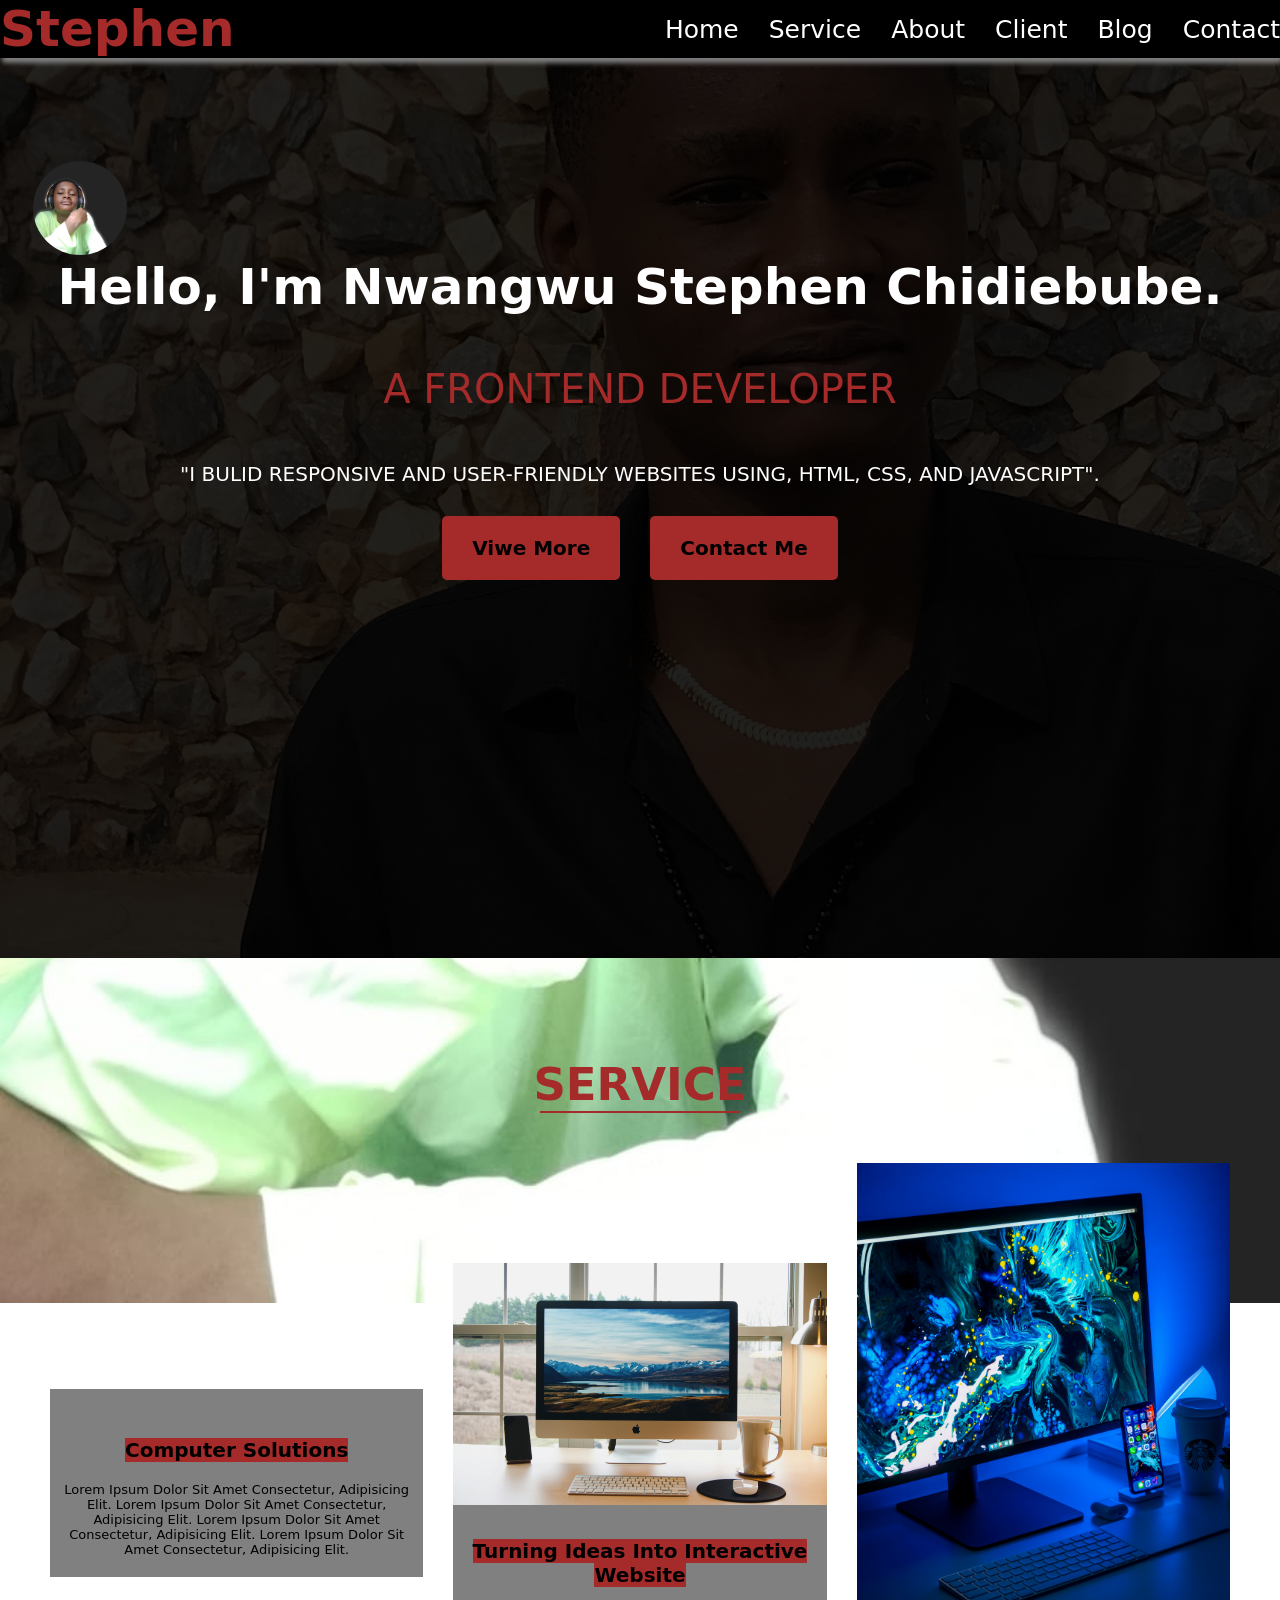
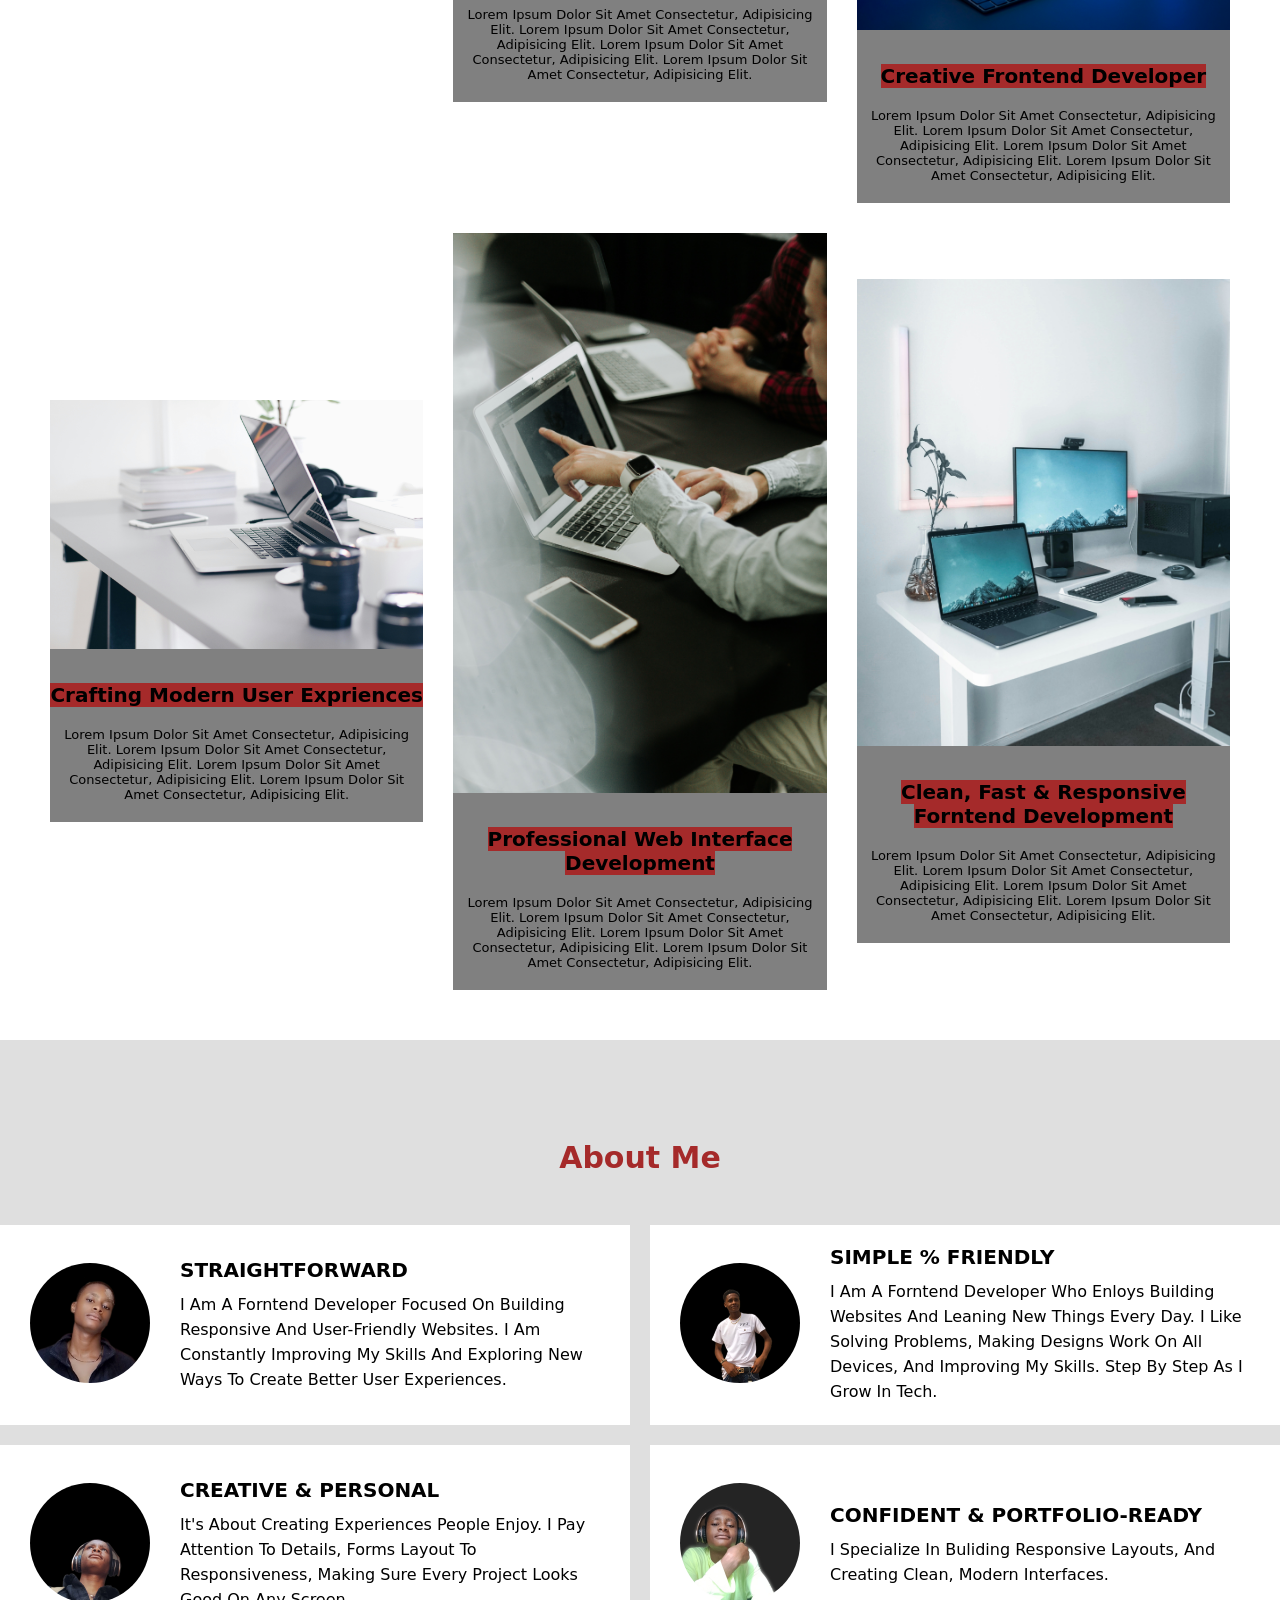
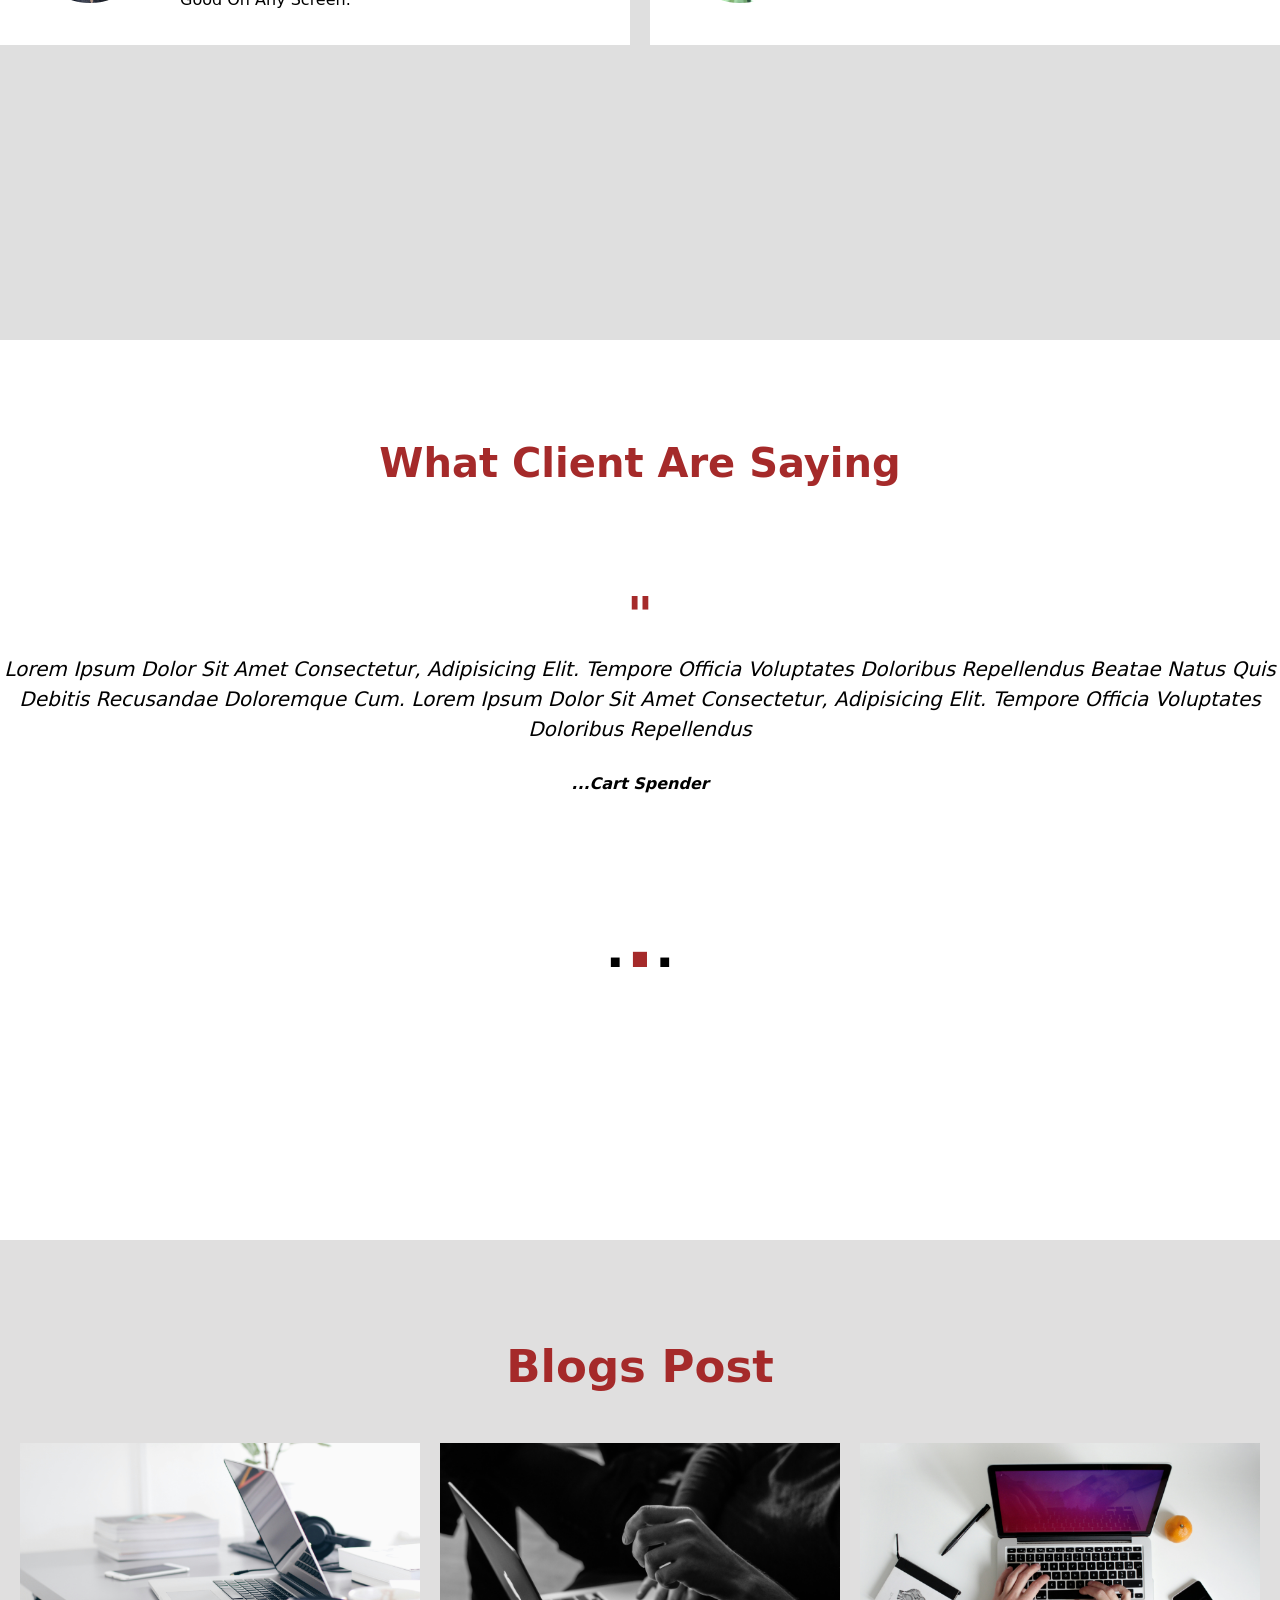
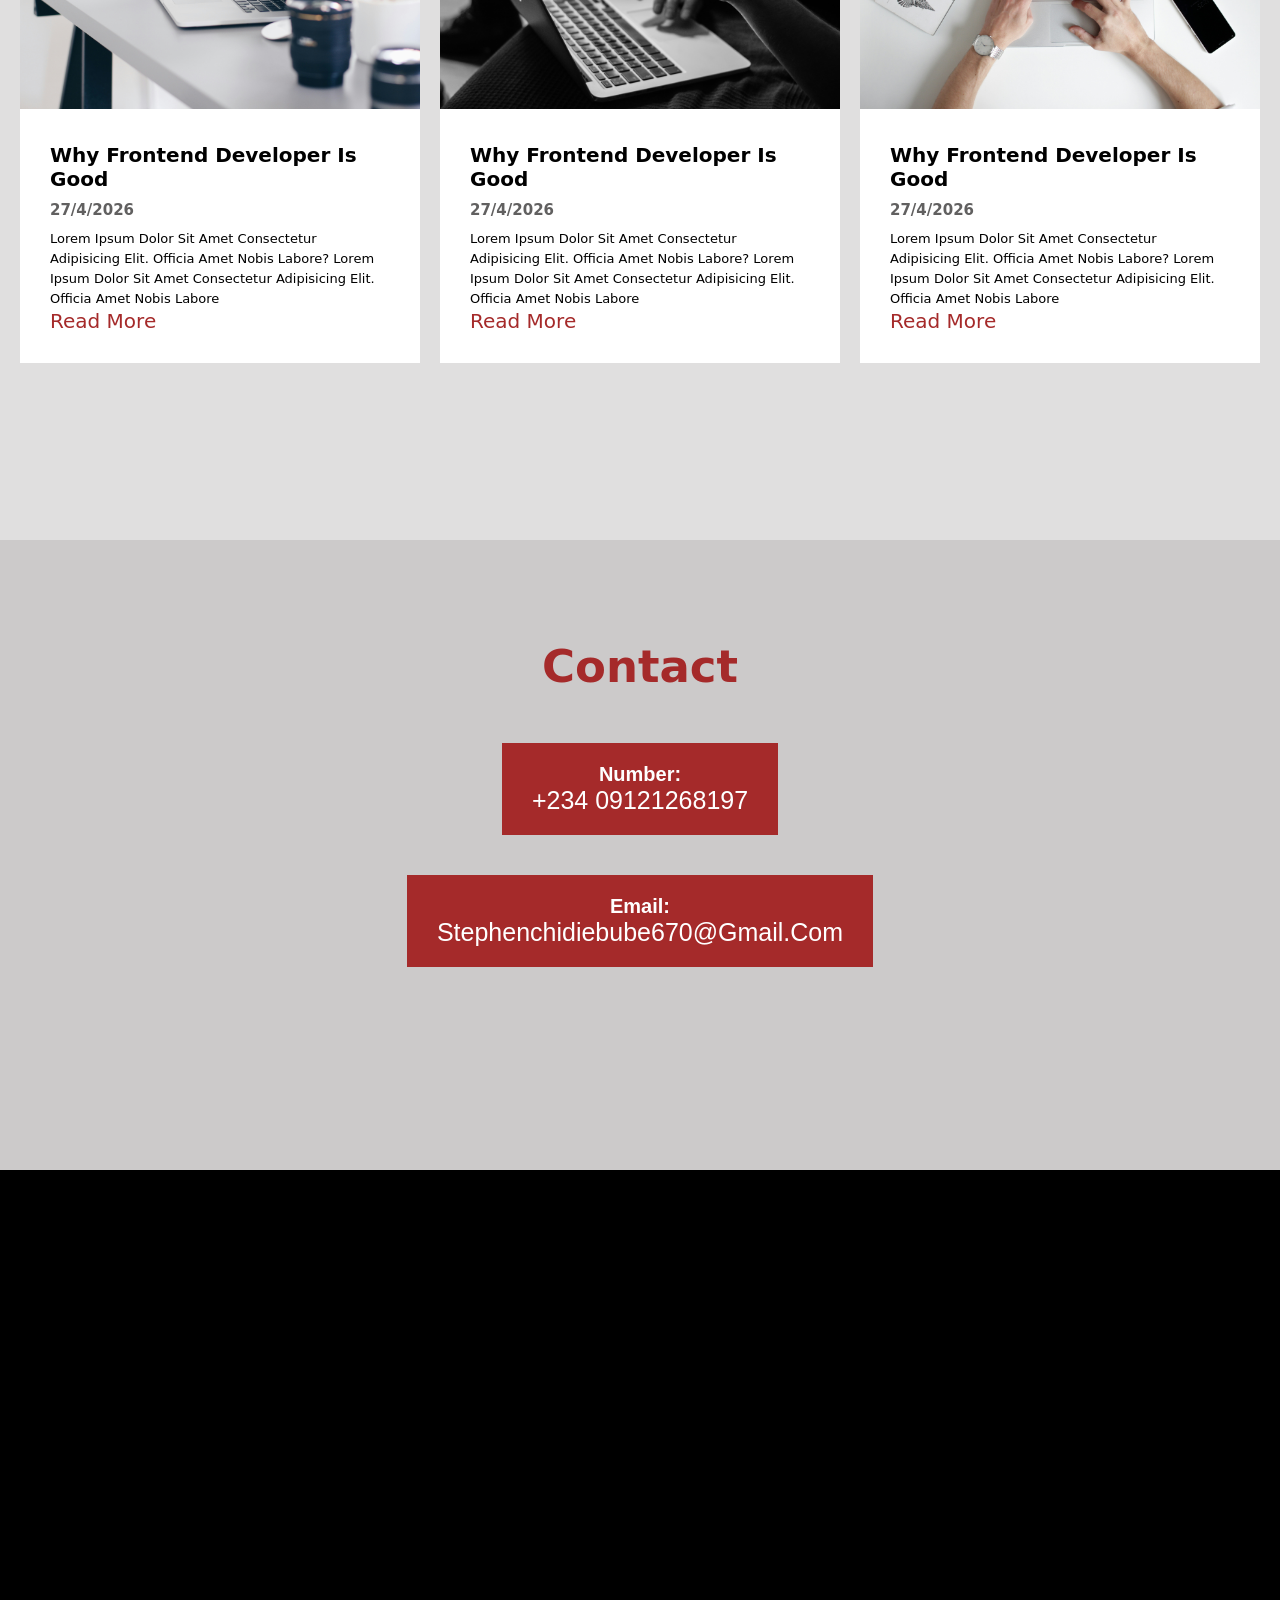
==== commit 9501268f: "Add files via upload" ====
--- a/index.html
+++ b/index.html
@@ -362,147 +362,7 @@
     </section>
 
     <footer class="footer">
-        <div class="footer-details">
-
-            <div class="news-letter">
-                <h1>subscribe to newsletter</h1>
-
-                <div class="cover">
-                    <div>
-                        <!-- <input type="text" name="email address" id="email address" placeholder="email address"> -->
-                        <h1>11</h1>
-                    </div>
-                    <div><a href="#">subscribe</a></div>
-                </div>
-                <div class="hor"></div>
-            </div>
-
-            <div class="newsletter-details">
-                <div class="subscribe-details">
-                    <div class="final">
-                        <li>
-                            <div class="logo">
-                                <img src="files/logo 1.png" alt="">
-                                <div>
-                                    <h1>courses</h1>
-                                </div>
-                            </div>
-                        </li>
-                        <li>
-                            <p>Lorem ipsum dolor sit amet consectetur.</p>
-                        </li>
-                        <li>
-                            <p>Lorem ipsum dolor sit amet consectetur.</p>
-                        </li>
-                        <li>
-                            <p>Lorem ipsum dolor sit amet consectetur.</p>
-                        </li>
-                        <li>
-                            <p>Lorem ipsum dolor sit amet consectetur.</p>
-                        </li>
-                        <li>
-                            <p>Lorem ipsum dolor sit amet consectetur.</p>
-                        </li>
-
-                    </div>
-
-                    <div class="final">
-                        <li>
-                            <h1>menu</h1>
-                        </li>
-                        <li>
-                            <p>
-                                <a href="#">home</a>
-                            </p>
-                        </li>
-                        <li>
-                            <p>
-                                <a href="#">about us</a>
-                            </p>
-                        </li>
-                        <li>
-                            <p>
-                                <a href="#">courses</a>
-                            </p>
-                        </li>
-                        <li>
-                            <p>
-                                <a href="#">news</a></a>
-                        </li>
-                        <li>
-                            <p>
-                                <a href="#">contact</a>
-                            </p>
-                        </li>
-                    </div>
-
-                    <div class="final">
-                        <li>
-                            <h1>usefull links</h1>
-                        </li>
-                        <li>
-                            <p>
-                                <a href="#">testimonials</a>
-                            </p>
-                        </li>
-                        <li>
-                            <p>
-                                <a href="#">FAQ</a>
-                            </p>
-                        </li>
-                        <li>
-                            <p>
-                                <a href="#">community</a>
-                            </p>
-                        </li>
-                        <li>
-                            <p>
-                                <a href="#">campus pictures</a>
-                            </p>
-                        </li>
-                        <li>
-                            <p>
-                                <a href="#">tuitions</a>
-                            </p>
-                        </li>
-                    </div>
-
-                    <div class="final">
-                        <li>
-                            <h1>contact</h1>
-                        </li>
-                        <li>
-                            <div class="fa-icons">
-                                <a href="#"><i class="fa-solid fa-location-dot"></i>
-                                    <p>blvd libertad, 34 m05200 arevalo</p>
-                                </a>
-
-                            </div>
-                        </li>
-                        <li>
-                            <div class="fa-icons">
-                                <a href="#">
-                                    <i class="fa-solid fa-phone"></i>
-                                    <p>09121268197</p>
-                                </a>
-                            </div>
-                        </li>
-                        <li>
-                            <div class="fa-icons">
-                                <a href="#">
-                                    <i class="fa-solid fa-envelope"></i>
-                                    <p> hello@company.com</p>
-                                </a>
-                            </div>
-                        </li>
-
-                        <div class="non">
-                            <li>s</li>
-                            <li>e</li>
-                        </div>
-                    </div>
-                </div>
-            </div>
+         
     </footer>
 </body>
 
--- a/style.css
+++ b/style.css
@@ -21,7 +21,7 @@
     justify-content: center;
     justify-content: space-between;
     align-items: center;
-    padding: 10px 30px;
+    /* padding: 10px 30px; */
     background-color: black;
     color: brown;
     box-shadow: 2px 5px 5px gray;
@@ -584,85 +584,3 @@
     min-height: 80vh;
     background-color: black;
 }
-
-.subscribe-details {
-    display: flex;
-    justify-content: center;
-    align-items: center;
-    gap: 100px;
-}
-
-.final {
-    padding-top: 30px;
-}
-
-.non {
-    color: black;
-}
-
-li {
-    list-style: none;
-    padding-top: 20px;
-}
-
-li i {
-    color: gold;
-    font-size: 20px;
-}
-
-li a {
-    color: rgb(124, 123, 123);
-    font-size: 20px;
-}
-
-
-li a:hover {
-    color: gold;
-}
-
-li h1 {
-    font-size: 20px;
-}
-
-.fa-icons a {
-    display: flex;
-    gap: 10px;
-    transition: ease;
-}
-
-.fa-icons a i:hover {
-    color: white;
-    transform: scale(1);
-}
-
-.footer-horizontail-line {
-    border-bottom: 2px solid;
-    margin: 0 auto;
-    width: 90%;
-    color: rgb(172, 165, 165);
-    margin-top: 100px;
-}
-
-.copy-right {
-    color: white;
-    text-transform: capitalize;
-    padding: 20px;
-}
-
-.template a {
-    color: gold;
-}
-
-.template {
-    display: flex;
-    justify-content: space-between;
-    margin: 50px;
-}
-
-.template a {
-    font-size: 25px;
-}
-
-.template a:hover {
-    color: white;
-}
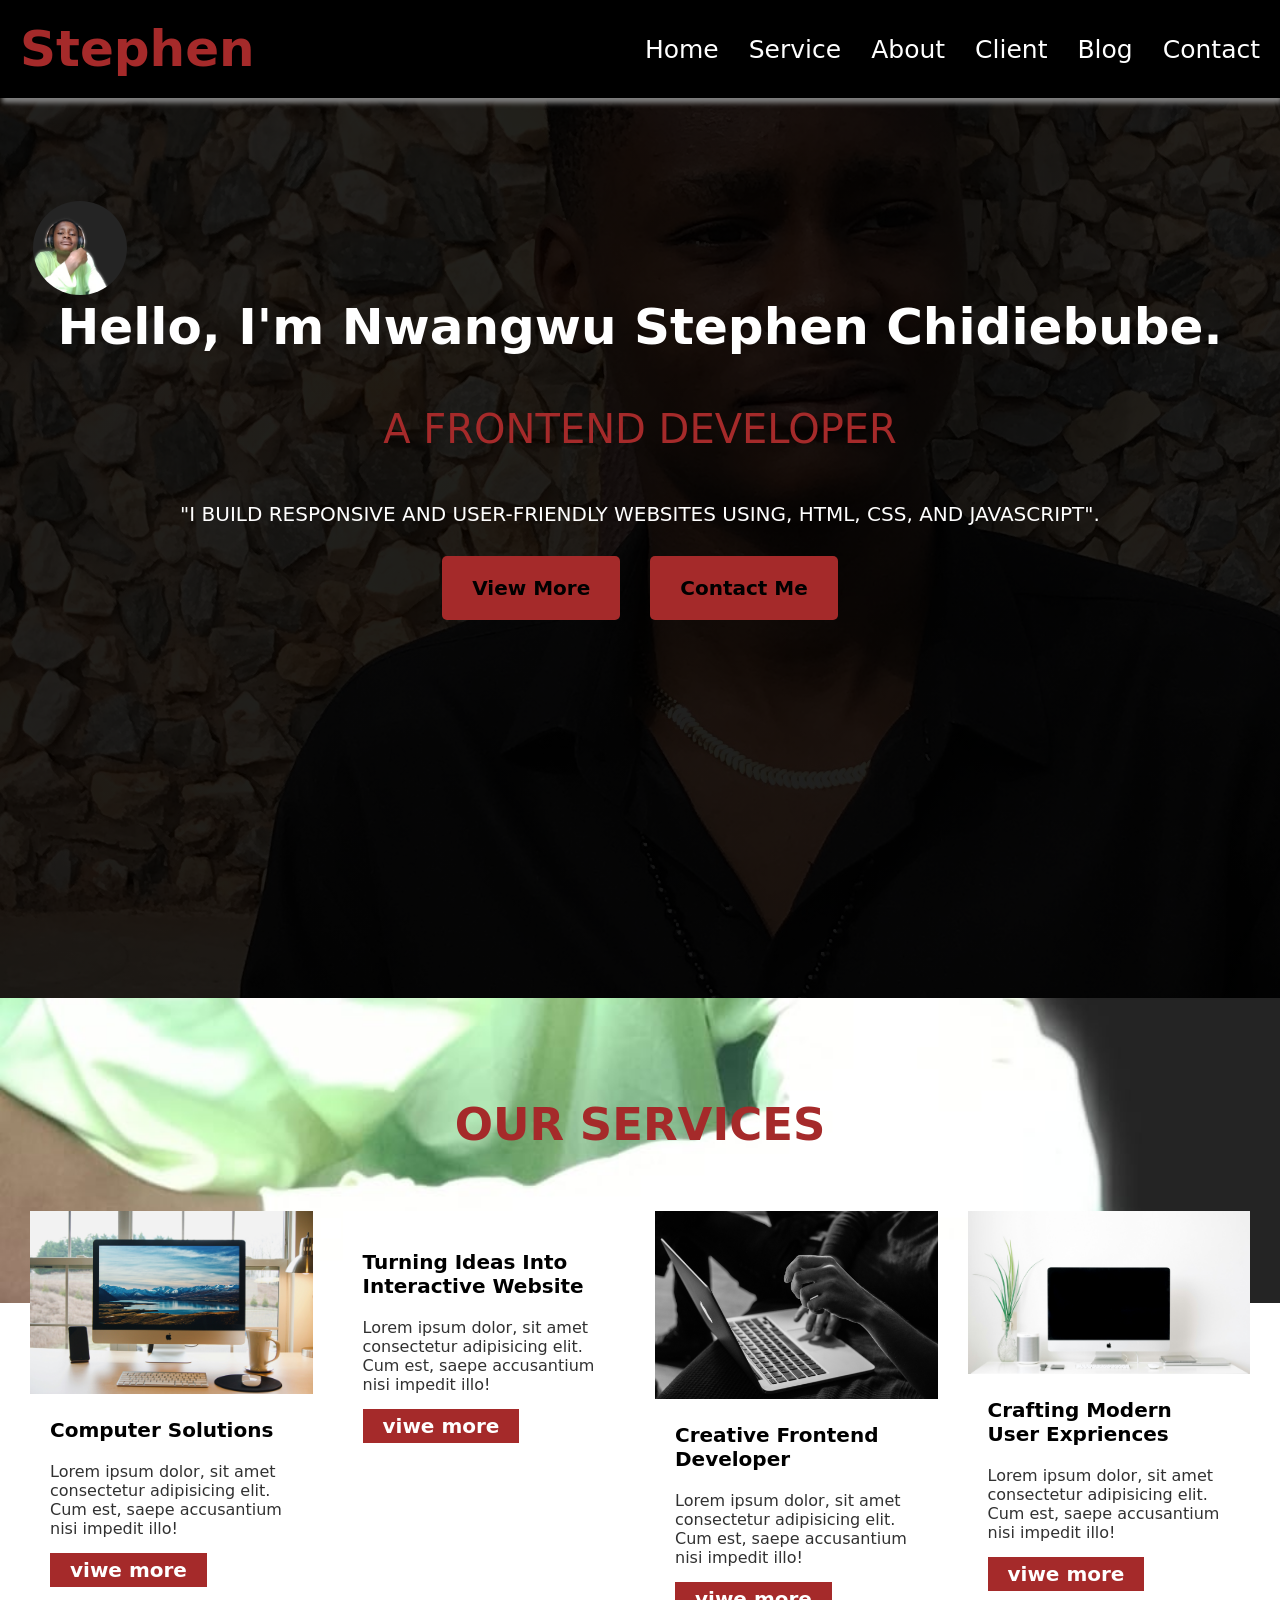
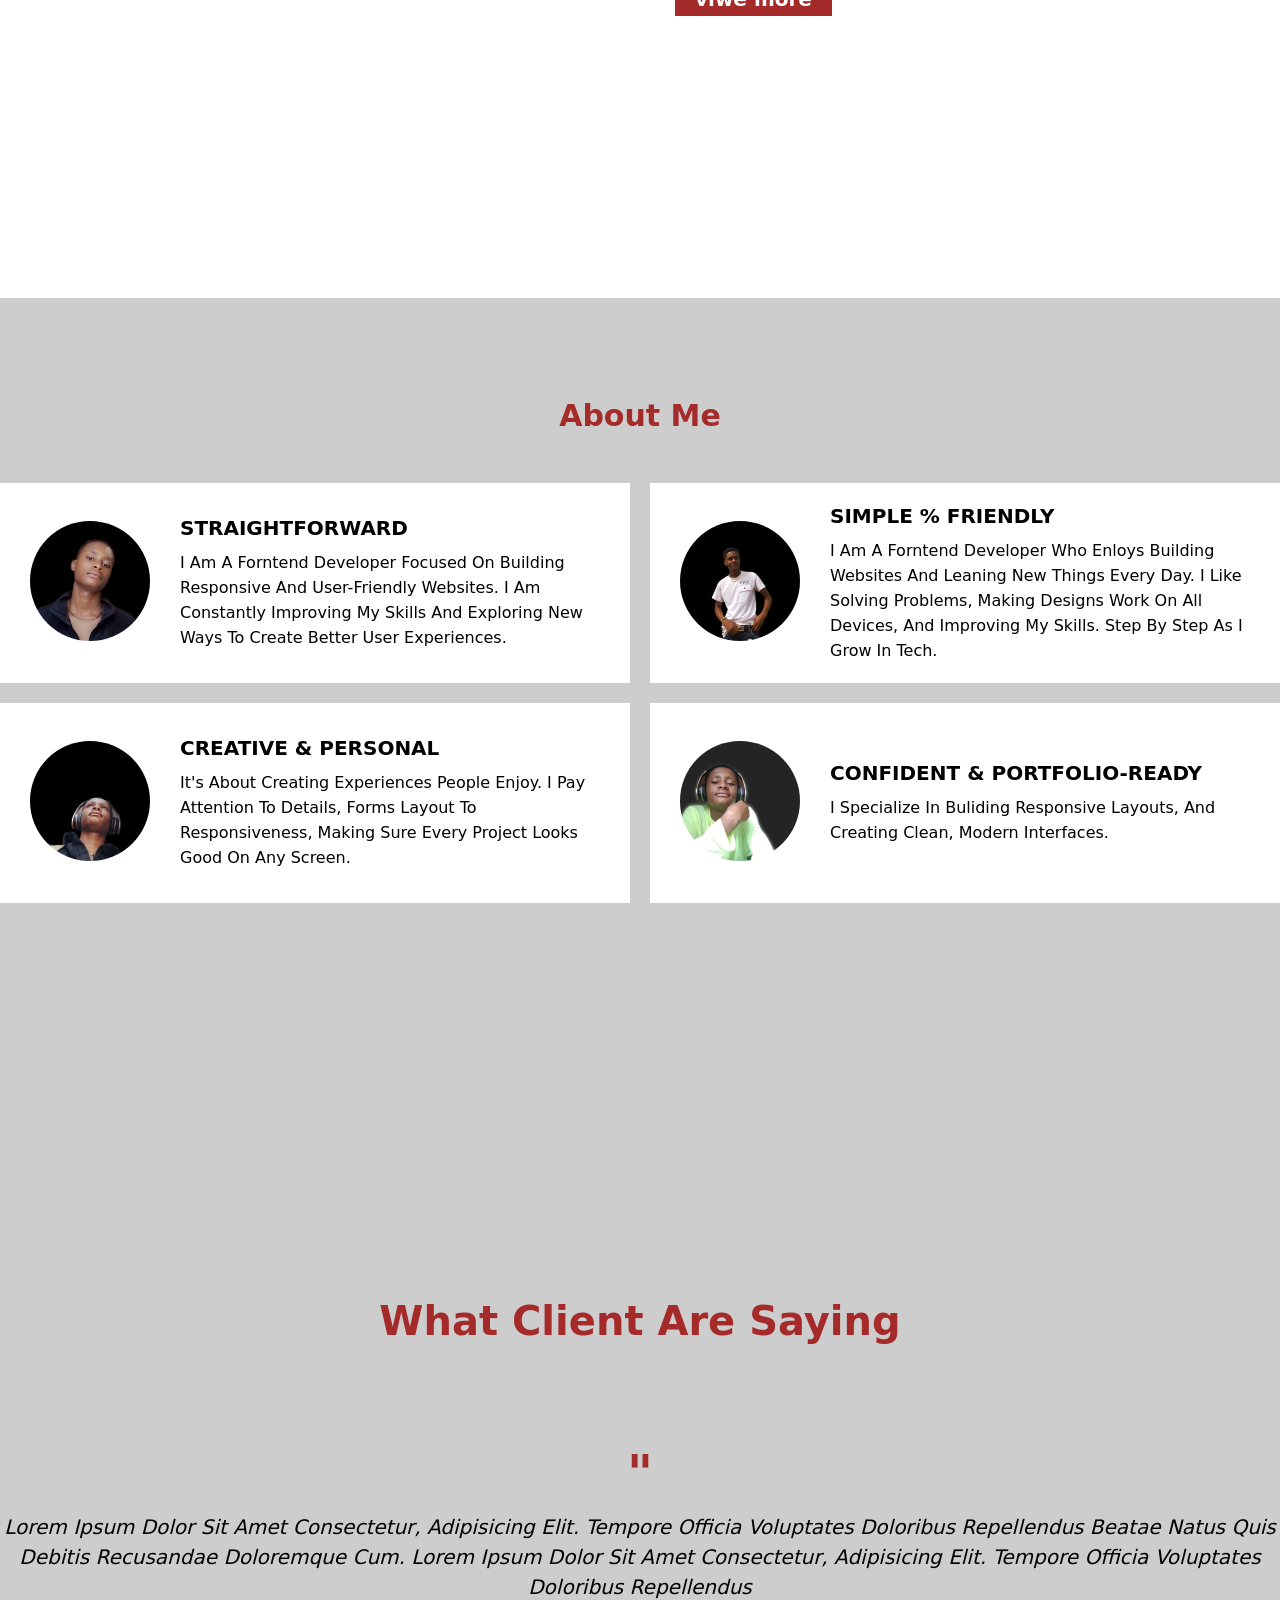
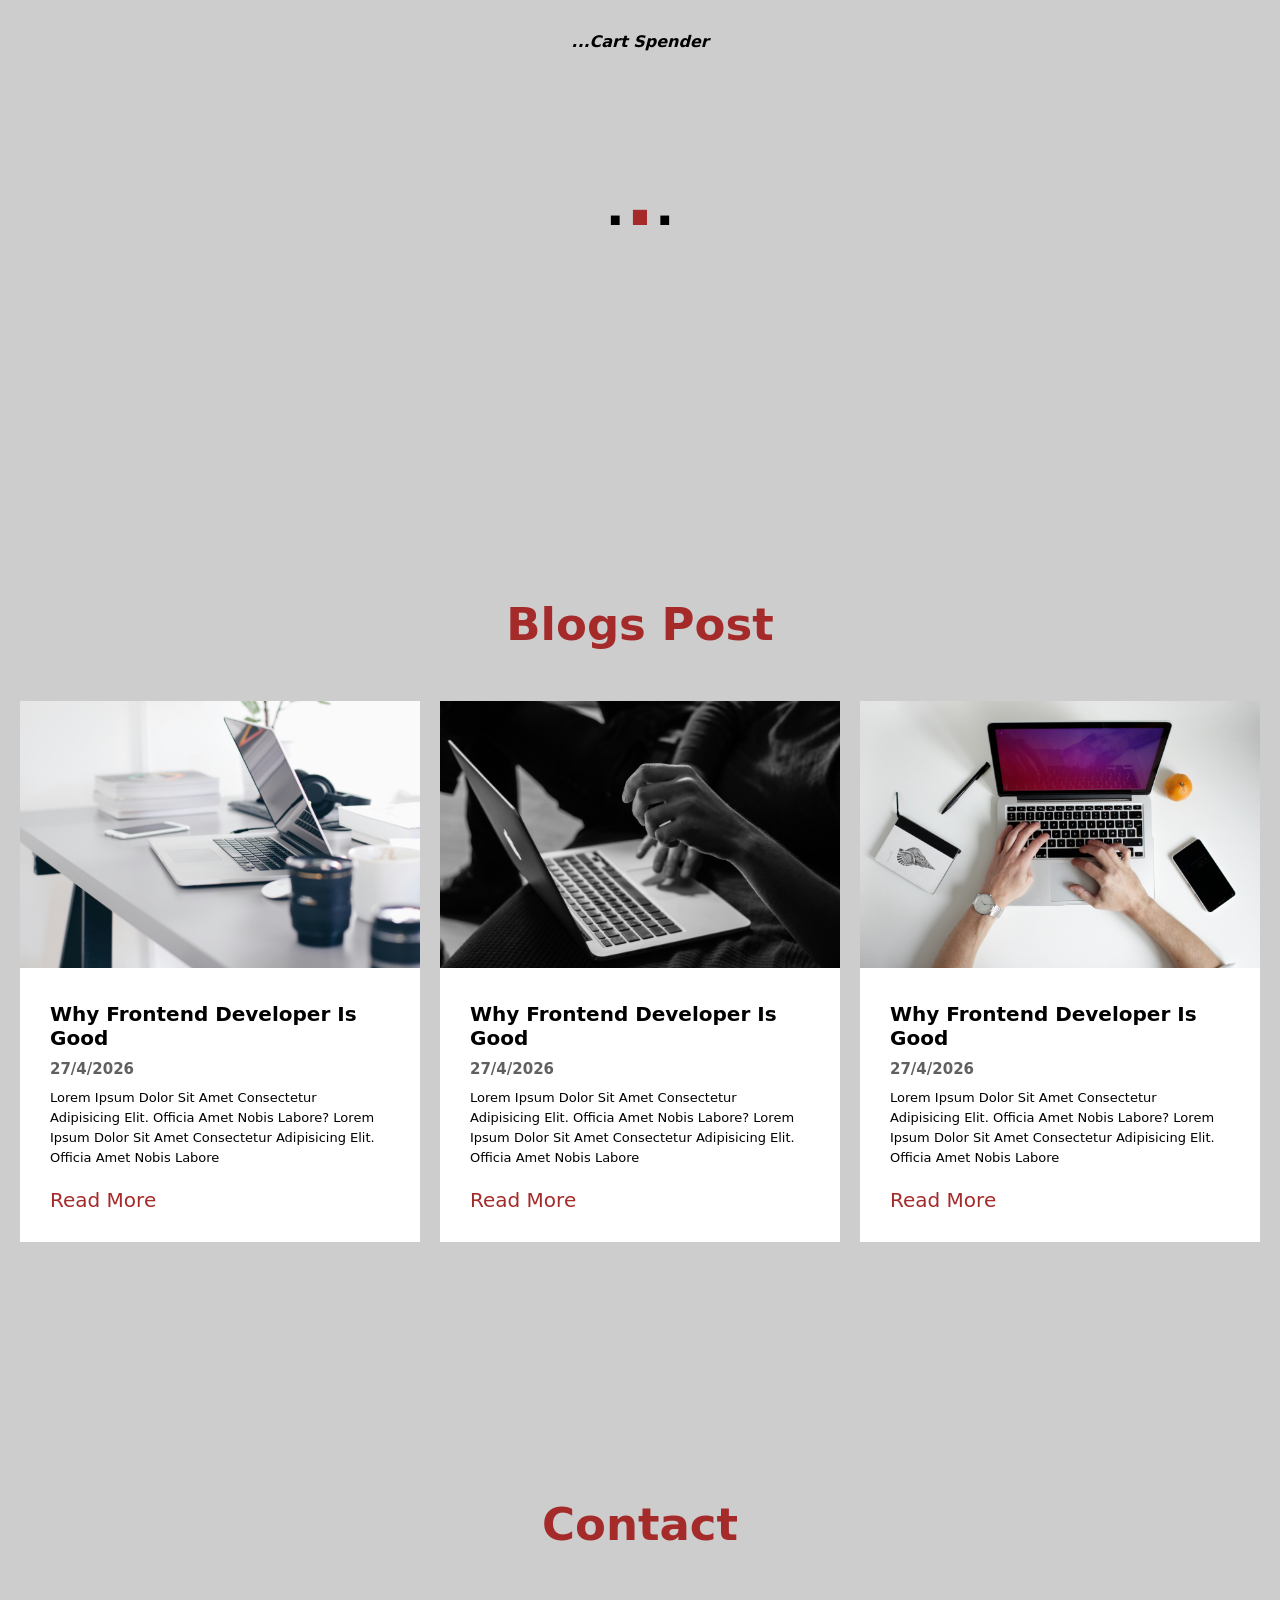
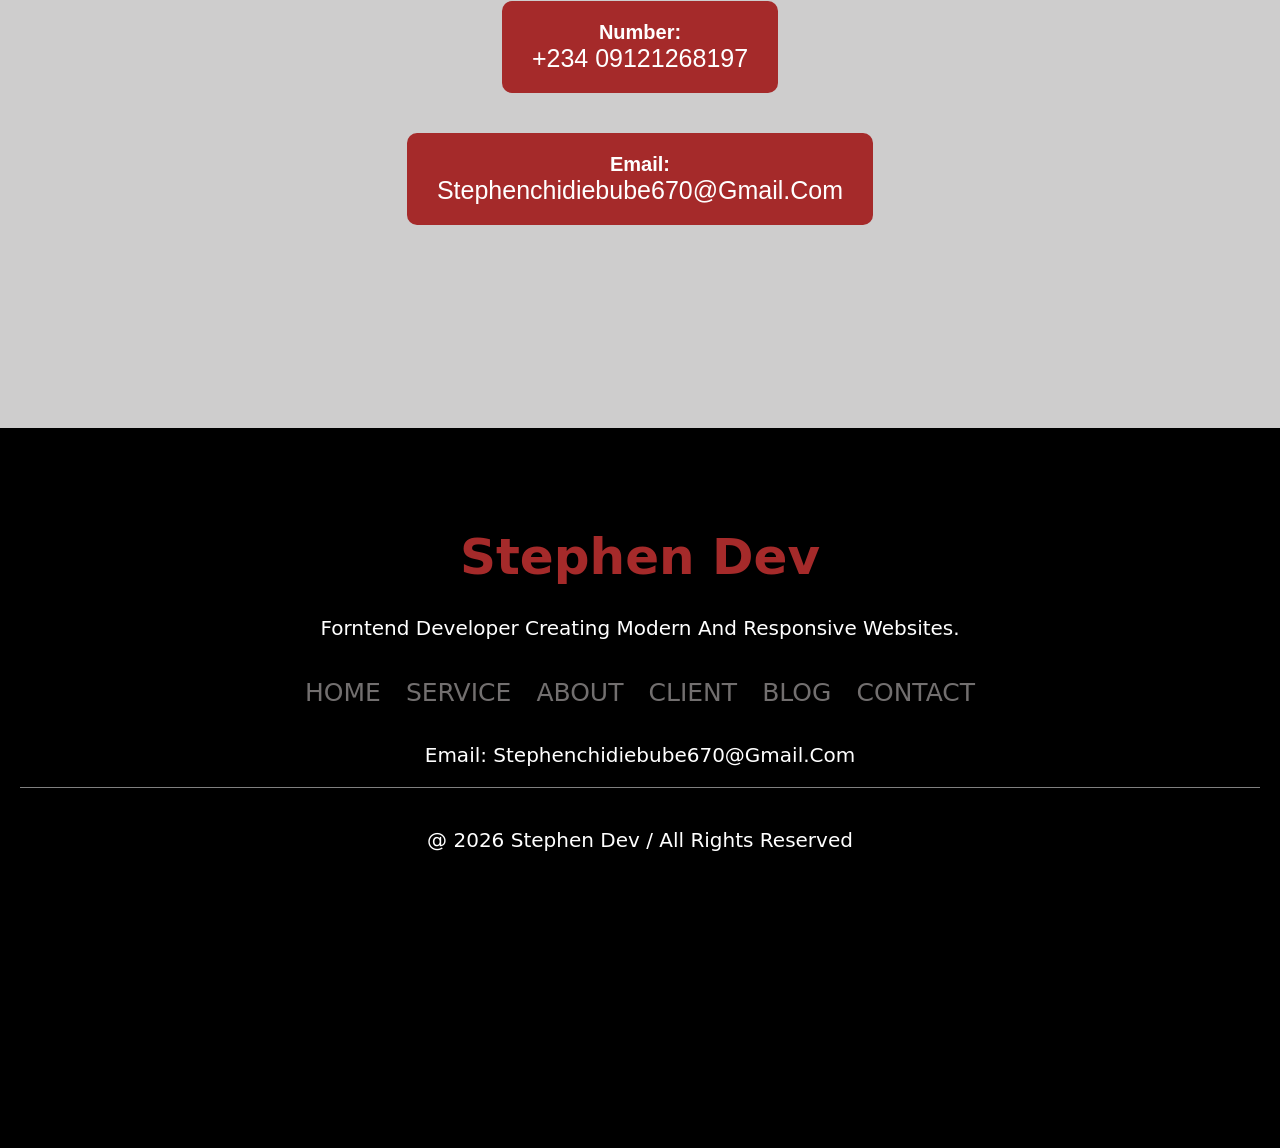
==== commit 62c30b4a: "Add files via upload" ====
--- a/index.html
+++ b/index.html
@@ -38,7 +38,7 @@
                 </li>
             </ul>
         </nav>
-        <button class="menu"><a href="#">&#9776;</a></button>
+        <button class="menu">&#9776;</button>
     </header>
 
     <section class="top-page" id="home">
@@ -48,12 +48,12 @@
             </div>
             <h1>hello, i'm nwangwu stephen chidiebube.</h1>
             <h2>a frontend developer</h2>
-            <p>"i bulid responsive and user-friendly websites using,
+            <p>"i build responsive and user-friendly websites using,
                 html, css, and javascript".
             </p>
             <div class="viwes">
                 <div>
-                    <a href="#">viwe more</a>
+                    <a href="view-more.html">view more</a>
                 </div>
 
                 <div>
@@ -65,145 +65,57 @@
 
     <section class="service" id="service">
         <div class="service-head">
-            <h2>service</h2>
-            <div class="hor"></div>
-        </div>
-
-        <div class="service-details">
-            <div class="full-details">
-                <div>
-                    <img src="files/computer-1.jpg" alt="">
-                </div>
-
-                <div class="bnt">
-                    <div class="service-text">
-                        <div>
-                            <h1>
-                                <mark>computer solutions</mark>
-                            </h1>
-                            <p>Lorem ipsum dolor sit amet consectetur, adipisicing elit.
-                                Lorem ipsum dolor sit amet consectetur, adipisicing elit.
-                                Lorem ipsum dolor sit amet consectetur, adipisicing elit.
-                                Lorem ipsum dolor sit amet consectetur, adipisicing elit.
-                            </p>
-                        </div>
-                    </div>
-                </div>
-            </div>
-
-
-            <div class="full-details">
-                <div>
-                    <img src="files/computer-2.jpg" alt="">
-                </div>
-
-                <div class="bnt">
-                    <div class="service-text">
-                        <div>
-                            <h1>
-                                <mark>turning ideas into interactive website</mark>
-                            </h1>
-                            <p>Lorem ipsum dolor sit amet consectetur, adipisicing elit.
-                                Lorem ipsum dolor sit amet consectetur, adipisicing elit.
-                                Lorem ipsum dolor sit amet consectetur, adipisicing elit.
-                                Lorem ipsum dolor sit amet consectetur, adipisicing elit.
-                            </p>
-                        </div>
-                    </div>
-                </div>
-            </div>
-
-            <div class="full-details">
-                <div>
-                    <img src="files/computer-3.jpg" alt="">
-                </div>
-
-                <div class="bnt">
-
-                    <div class="service-text">
-                        <div>
-                            <h1>
-                                <mark>creative frontend developer</mark>
-                            </h1>
-                            <p>Lorem ipsum dolor sit amet consectetur, adipisicing elit.
-                                Lorem ipsum dolor sit amet consectetur, adipisicing elit.
-                                Lorem ipsum dolor sit amet consectetur, adipisicing elit.
-                                Lorem ipsum dolor sit amet consectetur, adipisicing elit.
-                            </p>
-                        </div>
-                    </div>
-                </div>
-            </div>
-
-            <div class="full-details">
-                <div>
-                    <img src="files/computer-4.jpg" alt="">
-                </div>
-
-                <div class="bnt">
-
-                    <div class="service-text">
-                        <div>
-                            <h1>
-                                <mark>crafting modern user expriences</mark>
-                            </h1>
-                            <p>Lorem ipsum dolor sit amet consectetur, adipisicing elit.
-                                Lorem ipsum dolor sit amet consectetur, adipisicing elit.
-                                Lorem ipsum dolor sit amet consectetur, adipisicing elit.
-                                Lorem ipsum dolor sit amet consectetur, adipisicing elit.
-                            </p>
-                        </div>
-                    </div>
-                </div>
-            </div>
-
-            <div class="full-details">
-                <div>
-                    <img src="files/computer-5.jpg" alt="">
-                </div>
-
-                <div class="bnt">
-
-                    <div class="service-text">
-                        <div>
-                            <h1>
-                                <mark>professional web interface development</mark>
-                            </h1>
-                            <p>Lorem ipsum dolor sit amet consectetur, adipisicing elit.
-                                Lorem ipsum dolor sit amet consectetur, adipisicing elit.
-                                Lorem ipsum dolor sit amet consectetur, adipisicing elit.
-                                Lorem ipsum dolor sit amet consectetur, adipisicing elit.
-                            </p>
-                        </div>
-                    </div>
-                </div>
-            </div>
-
-            <div class="full-details">
-                <div>
-                    <img src="files/computer-6.jpg" alt="">
-                </div>
-
-                <div class="bnt">
-
-                    <div class="service-text">
-                        <div>
-                            <h1>
-                                <mark>clean, fast & responsive forntend development</mark>
-                            </h1>
-                            <p>Lorem ipsum dolor sit amet consectetur, adipisicing elit.
-                                Lorem ipsum dolor sit amet consectetur, adipisicing elit.
-                                Lorem ipsum dolor sit amet consectetur, adipisicing elit.
-                                Lorem ipsum dolor sit amet consectetur, adipisicing elit.
-                            </p>
-                        </div>
-                    </div>
-                </div>
-            </div>
-
-
-
-
+            <h2> our services</h2>
+        </div>
+
+        <div class="service-detalis">
+            <div class="main-services">
+                <img src="files/computer-2.jpg" alt="">
+
+                <div class="solution">
+                    <h1>computer solutions</h1>
+                    <p>Lorem ipsum dolor, sit amet consectetur adipisicing elit. Cum est, saepe accusantium nisi impedit
+                        illo!
+                    </p>
+                    <a href="#">viwe more</a>
+                </div>
+            </div>
+
+            <div class="main-services">
+                <img src="files/computer-1.jpg" alt="">
+
+                <div class="solution">
+                    <h1>turning ideas into interactive website</h1>
+                    <p>Lorem ipsum dolor, sit amet consectetur adipisicing elit. Cum est, saepe accusantium nisi impedit
+                        illo!
+                    </p>
+                    <a href="#">viwe more</a>
+                </div>
+            </div>
+
+            <div class="main-services">
+                <img src="files/computer-8.jpg" alt="">
+
+                <div class="solution">
+                    <h1>creative frontend developer</h1>
+                    <p>Lorem ipsum dolor, sit amet consectetur adipisicing elit. Cum est, saepe accusantium nisi impedit
+                        illo!
+                    </p>
+                    <a href="#">viwe more</a>
+                </div>
+            </div>
+
+            <div class="main-services">
+                <img src="files/computer-7.jpg" alt="">
+
+                <div class="solution">
+                    <h1>crafting modern user expriences</h1>
+                    <p>Lorem ipsum dolor, sit amet consectetur adipisicing elit. Cum est, saepe accusantium nisi impedit
+                        illo!
+                    </p>
+                    <a href="#">viwe more</a>
+                </div>
+            </div>
         </div>
     </section>
 
@@ -362,7 +274,29 @@
     </section>
 
     <footer class="footer">
-         
+          
+        <div class="footer-content">
+            <h1>stephen dev</h1>
+            <p>
+                forntend developer creating modern and responsive
+                websites.
+            </p>
+
+            <ul class="footer-link">
+                <li><a href="#home">home</a></li>
+                <li><a href="#service">service</a></li>
+                <li><a href="#about">about</a></li>
+                <li><a href="#client">client</a></li>
+                <li><a href="#blog">blog</a></li>
+                <li><a href="#contact">contact</a></li>
+            </ul>
+
+            <p>email: stephenchidiebube670@gmail.com</p>
+        </div>
+
+        <div class="footer-bottom">
+             <p>@ 2026 stephen dev / all rights reserved</p>
+        </div>
     </footer>
 </body>
 
--- a/style.css
+++ b/style.css
@@ -6,6 +6,15 @@
 
 body {
     font-family: system-ui, -apple-system, BlinkMacSystemFont, 'Segoe UI', Roboto, Oxygen, Ubuntu, Cantarell, 'Open Sans', 'Helvetica Neue', sans-serif;
+}
+
+::-webkit-scrollbar {
+    width: 10px;
+}
+
+::-webkit-scrollbar-thumb {
+    background-color: brown;
+    border-radius: 10px;
 }
 
 html {
@@ -21,7 +30,7 @@
     justify-content: center;
     justify-content: space-between;
     align-items: center;
-    /* padding: 10px 30px; */
+    padding: 20px;
     background-color: black;
     color: brown;
     box-shadow: 2px 5px 5px gray;
@@ -56,17 +65,19 @@
     color: brown;
 }
 
-.menu a {
+.menu {
     color: white;
 }
 
 .menu {
     font-size: 30px;
-    background-color: brown;
+    background: none;
     border: none;
     padding: 10px 10px;
     border-radius: 10px;
     display: none;
+    outline: none;
+    cursor: pointer;
 }
 
 @media (max-width: 1199px) {
@@ -86,7 +97,7 @@
     }
 
     .menu {
-        font-size: 10px;
+        font-size: 30px;
     }
 
     .menu a {
@@ -209,92 +220,90 @@
     font-size: 30px;
 }
 
-.hor {
-    border-bottom: 2px solid brown;
-    width: 200px;
-    margin: 0 auto;
-}
-
-.service-details {
+
+.service-detalis {
+    display: flex;
+    gap: 30px;
+    justify-content: center;
+    padding: 30px;
+    margin-top: 30px;
+}
+
+.main-services {
+    background-color: white;
     width: 100%;
     height: 100%;
-    display: grid;
-    grid-template-columns: repeat(3, 1fr);
-    justify-content: center;
-    align-items: center;
-    gap: 30px;
-    padding: 50px;
-}
-
-.service-details img {
-    width: 100%;
-}
-
-.full-details {
-    background-color: gray;
+}
+
+.main-services img {
+    width: 100%;
+}
+
+.solution {
+    padding: 20px;
+}
+
+.solution a {
+    color: white;
+    font-size: 20px;
+    background-color: brown;
+    padding: 5px 20px;
+    font-weight: 600;
     transition: all 0.8s ease-in-out;
 }
 
-
-.full-details:hover {
-    transform: translateY(-4) scale(1);
-    box-shadow: 0 0 20px rgb(185, 184, 184);
-}
-
-.bnt p {
-    margin-top: 20px;
-}
-
-.service-text {
-    text-align: center;
-}
-
-mark {
-    background-color: brown;
-}
-
-.service-text h1 {
-    font-size: 20px;
-    text-transform: capitalize;
-    padding-top: 30px;
-}
-
-.service-text p {
-    padding-bottom: 20px;
-    font-size: 13px;
-    text-transform: capitalize;
+.solution a:hover {
+    background-color: black;
+    color: brown;
+    transform: translateX(-5);
+    box-shadow: 0 0 15px rgb(39, 38, 38);
+}
+
+
+.main-services h1 {
+    font-size: 20px;
+    text-transform: capitalize;
+    margin-bottom: 20px;
+}
+
+.solution p {
+    color: rgb(49, 49, 49);
+    margin-bottom: 20px;
 }
 
 @media (max-width: 1199px) {
-    .service-details {
+    .service-detalis {
         display: grid;
-        grid-template-columns: repeat(1, 1fr);
-    }
-
-    .service-text h1 {
-        font-size: 20px;
-    }
-
-    .service-text p {
-        font-size: 14px;
-    }
-}
-
-@media (max-width: 600px) {
-    .service-text h1 {
-        font-size: 20px;
-    }
-
-    .service-text p {
-        font-size: 11px;
-        font-weight: 600;
+        grid-template-columns: 1fr;
+    }
+
+    .main-services {
+        width: 100%;
+    }
+
+    .main-services img {
+        width: 100%;
+    }
+
+    .main-services p {
+        font-size: 25px;
+    }
+
+    .main-services h1 {
+        font-size: 30px;
+    }
+}
+
+@media (max-width: 600px) {
+    .main-services p {
+        font-size: 20px;
     }
 }
 
 .about-me {
     width: 100%;
     min-height: 100vh;
-    background-color: rgb(223, 223, 223);
+    background-color: rgb(206, 205, 205);
 }
 
 .abouts {
@@ -383,7 +392,7 @@
 .client {
     width: 100%;
     min-height: 100vh;
-    background-color: white;
+    background-color: rgb(206, 205, 205);
 }
 
 .client-details {
@@ -435,10 +444,22 @@
     }
 }
 
+@media (max-width: 600px) {
+    .client-details h1 {
+        font-size: 30px;
+    }
+
+    .client-details p {
+        line-height: 18px;
+        font-size: 20px;
+    }
+}
+
 .blog {
     width: 100%;
     min-height: 100vh;
-    background-color: rgb(224, 223, 223);
+    background-color: rgb(206, 205, 205);
+    ;
 }
 
 .blog h1 {
@@ -486,6 +507,7 @@
 .blog-files p {
     font-size: 13px;
     line-height: 20px;
+    margin-bottom: 20px;
 }
 
 .blog-files a {
@@ -510,12 +532,22 @@
     }
 
     .blog-files h3 {
-        font-size: 30px;
+        font-size: 40px;
     }
 
     .blog-files p {
-        font-size: 18px;
-    }
+        font-size: 20px;
+        line-height: unset;
+    }
+
+    .blog-files h2 {
+        font-size: 20px;
+    }
+
+    .blog-files a {
+        font-size: 25px;
+    }
+
 }
 
 @media (max-width: 600px) {
@@ -531,7 +563,7 @@
 .contact {
     width: 100%;
     min-height: 70vh;
-    background-color: rgb(204, 202, 202);
+    background-color: rgb(206, 205, 205);
 }
 
 .contact h1 {
@@ -554,6 +586,14 @@
     border: none;
     background-color: brown;
     color: white;
+    border-radius: 10px;
+    transition: all 0.8s ease-in-out;
+}
+
+.my-contact button:hover {
+    transform: translateX(-5);
+    background-color: black;
+    box-shadow: 0 0 30px rgb(41, 40, 40);
 }
 
 .my-contact h3 {
@@ -583,4 +623,162 @@
     width: 100%;
     min-height: 80vh;
     background-color: black;
-}
+    color: white;
+    text-align: center;
+    padding: 30px 20px;
+}
+
+.footer h1 {
+    color: brown;
+    margin-top: 70px;
+    text-transform: capitalize;
+    font-size: 50px;
+}
+
+.footer p {
+    margin-top: 30px;
+    text-transform: capitalize;
+    font-size: 20px;
+}
+
+.footer-link {
+    list-style: none;
+    padding: 0;
+    margin: 15px 0;
+}
+
+.footer-link li {
+    display: inline-block;
+    margin: 0 10px;
+    font-size: 50px;
+}
+
+.footer-link a {
+    color: rgb(114, 111, 111);
+    text-decoration: none;
+    text-transform: uppercase;
+}
+
+.footer-link a:hover {
+    color: brown;
+}
+
+.footer-bottom {
+    margin-top: 20px;
+    font-size: 15px;
+    border-top: 1px solid gray;
+    padding-top: 10px;
+}
+
+@media (max-width: 1199px) {
+    .footer h1 {
+        font-size: 50px;
+    }
+
+    .footer p {
+        font-size: 20px;
+    }
+
+    .footer-link a {
+        font-size: 25px;
+    }
+
+    .footer-link li {
+        display: flex;
+        padding: 10px;
+    }
+}
+
+@media (max-width: 600px) {
+    .footer-link a {
+        font-size: 20px;
+    }
+}
+
+
+.views{
+    width: 100%;
+    min-height: 100vh;
+    display: flex;
+    justify-content: center;
+    background-color: rgb(48, 47, 47);
+}
+
+.view-more {
+    text-align: center;
+    padding: 0 20px;
+}
+
+.view-more h1 {
+    color: brown;
+    font-size: 50px;
+    padding-top: 30px;
+    margin-bottom: 30px;
+}
+
+.view-more p {
+    max-width: 700px;
+    font-size: 17px;
+    line-height: 1.5;
+    text-align: center;
+    margin-bottom: 20px;
+    color: white;
+    text-transform: capitalize;
+}
+
+.view-more a {
+    border: none;
+    background-color: brown;
+    color: white;
+    padding: 5px 20px;
+    text-transform: capitalize;
+    font-size: 18px;
+    font-weight: 600;
+    display: inline-block;
+    border-radius: 5px;
+}
+
+.view-more h2 {
+    color: brown;
+    font-size: 50px;
+    text-transform: capitalize;
+}
+
+span {
+    font-size: 15px;
+    font-weight: 600;
+}
+
+
+
+@media (max-width: 1199px) {
+    .view-more p {
+        font-size: 18px;
+    }
+}
+
+@media (max-width: 600px) {
+
+    .view-more p {
+        text-align: justify;
+    }
+    .view-more h1 {
+        font-size: 30px;
+    }
+
+    .view-more h2 {
+        font-size: 30px;
+    }
+
+    .view-more p {
+        font-size: 18px;
+    }
+
+    .view-more a {
+    padding: 5px 50px;
+    text-transform: capitalize;
+    font-size: 20px;
+    border-radius: 10px;
+}
+
+}
